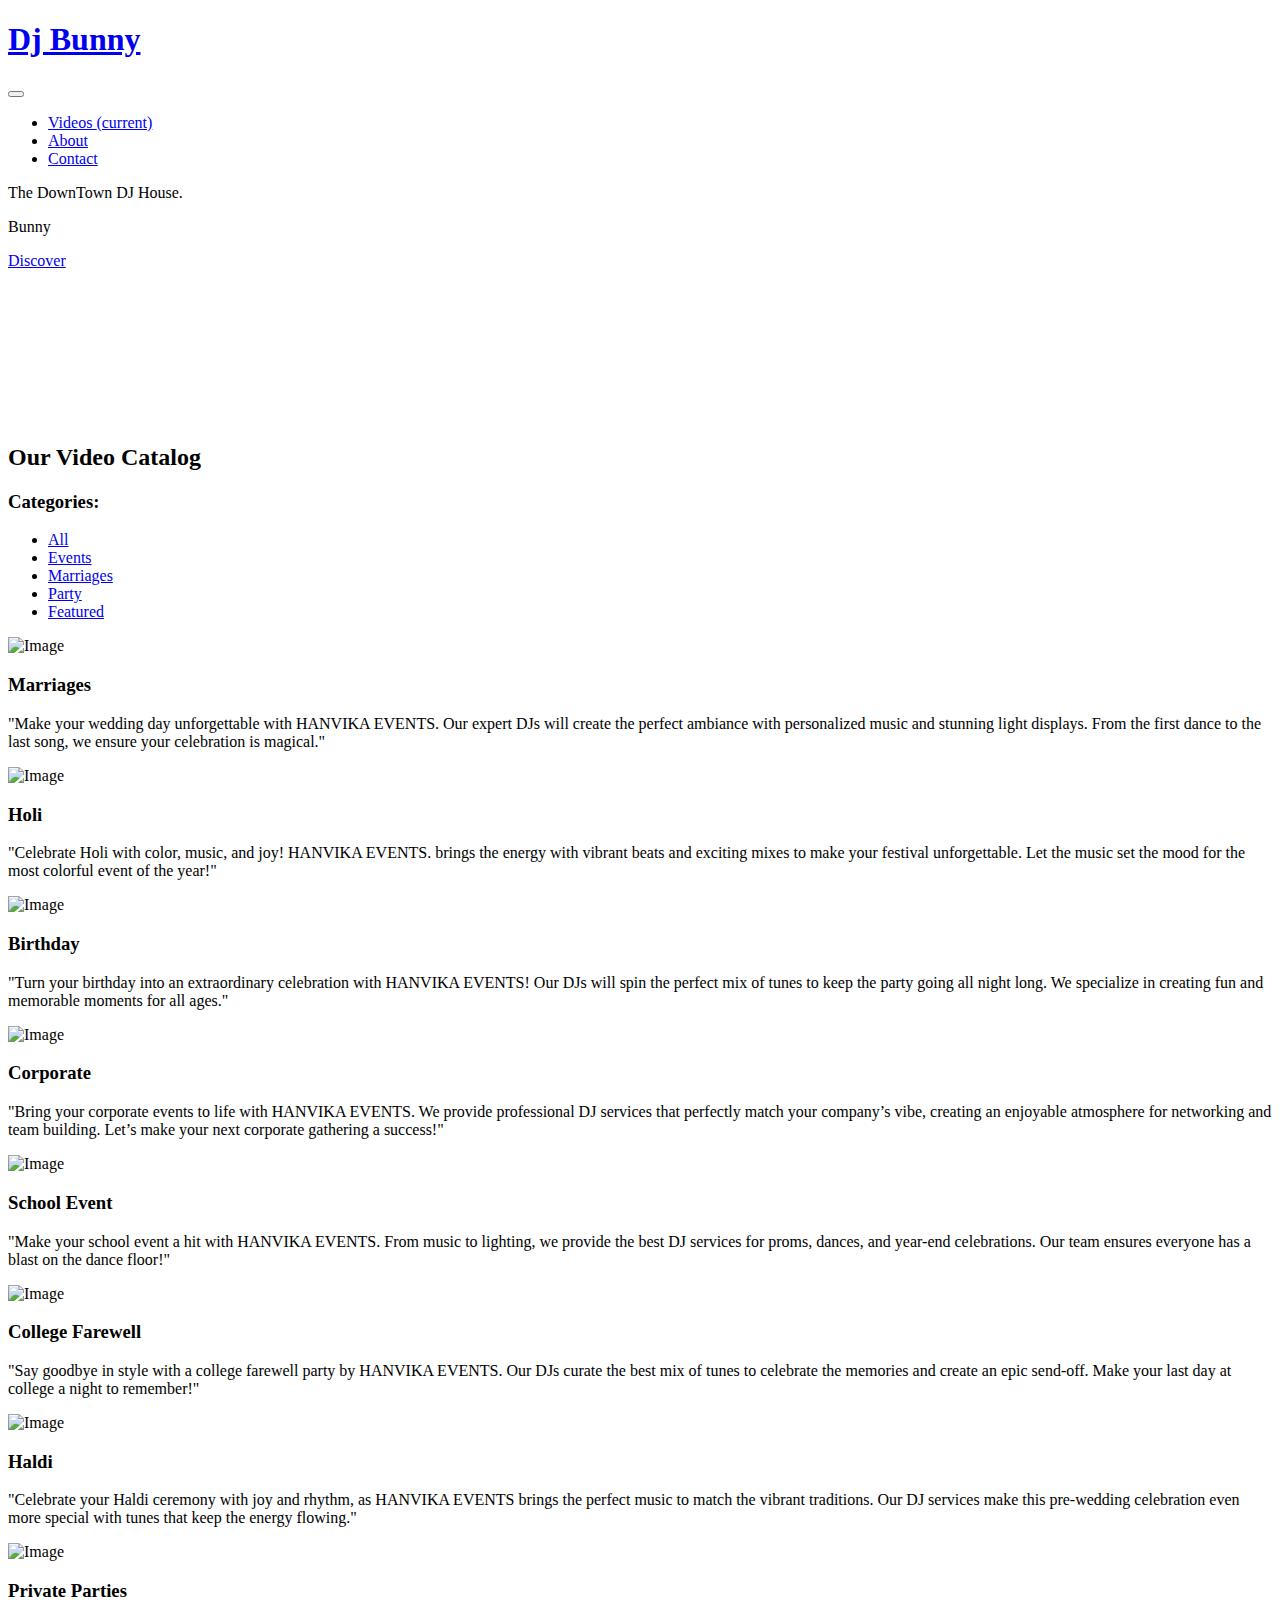
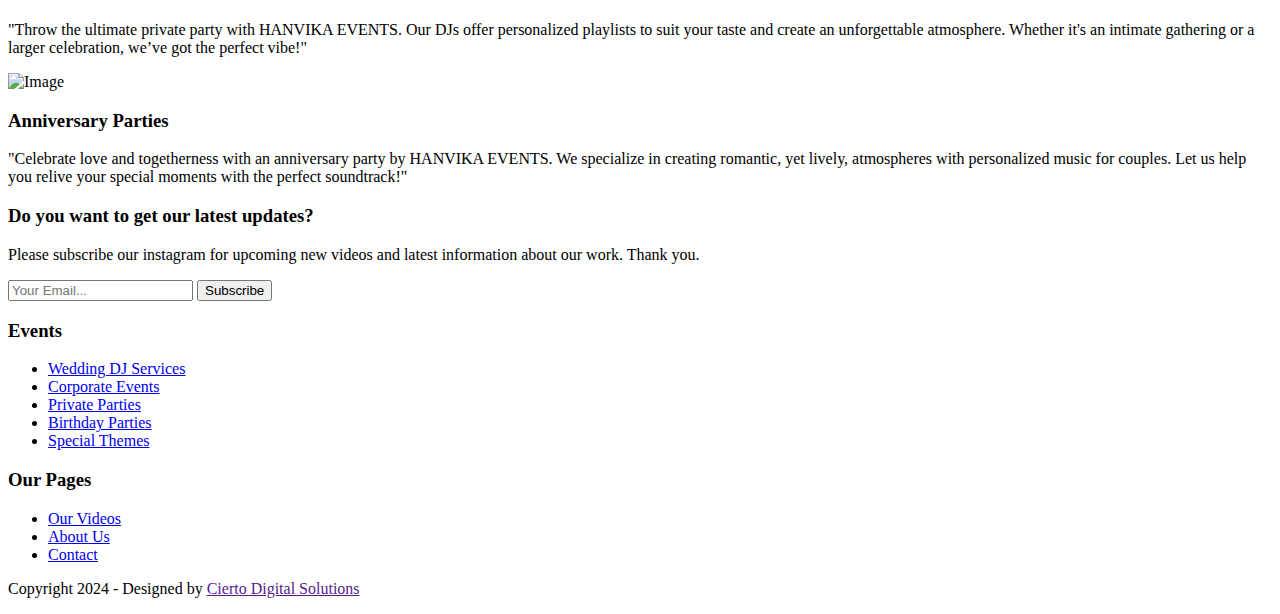
==== index.html @ ce21064f "Add files via upload" ====
<!DOCTYPE html>
<html lang="en">

<head>
    <meta charset="UTF-8">
    <meta name="viewport" content="width=device-width, initial-scale=1.0">
    <title>Video Catalog</title>
    <link rel="stylesheet" href="fontawesome/css/all.min.css"> <!-- https://fontawesome.com/ -->
    <link href="https://fonts.googleapis.com/css2?family=Source+Sans+Pro&display=swap" rel="stylesheet">
    <!-- https://fonts.google.com/ -->
    <link rel="stylesheet" href="css/bootstrap.min.css">
    <link rel="stylesheet" href="css/templatemo-video-catalog.css">

</head>

<body>
    <div class="tm-page-wrap mx-auto">
        <div class="position-relative">
            <div class="position-absolute tm-site-header">
                <div class="container-fluid position-relative">
                    <div class="row">
                        <div class="col-7 col-md-4">
                            <a href="index.html" class="tm-bg-black text-center tm-logo-container">
                                <!--<i class="fas fa-video tm-site-logo mb-3"></i>-->
                                <i class="fas fa-headphones tm-site-logo mb-3"></i>
                                <!--<i class="fas fa-headphones-alt tm-site-logo mb-3"></i>-->
                                <h1 class="tm-site-name">Dj Bunny</h1>
                            </a>
                        </div>
                        <!--<div class="col-7 col-md-4">-->
                            <!--<a href="index.html" class="tm-bg-black text-center tm-logo-container">-->
                                <!--<img src="path/to/your/logo.png" class="tm-site-logo mb-3" style="max-width: 100%; height: auto;">-->
                                <!--<h1 class="tm-site-name">Dj Bunny</h1>-->
                            <!--</a>-->
                        <!--</div>-->

                        <div class="col-5 col-md-8 ml-auto mr-0">
                            <div class="tm-site-nav">
                                <nav class="navbar navbar-expand-lg mr-0 ml-auto" id="tm-main-nav">
                                    <button class="navbar-toggler tm-bg-black py-2 px-3 mr-0 ml-auto collapsed" type="button"
                                            data-toggle="collapse" data-target="#navbar-nav" aria-controls="navbar-nav"
                                            aria-expanded="false" aria-label="Toggle navigation">
                                        <span>
                                            <i class="fas fa-bars tm-menu-closed-icon"></i>
                                            <i class="fas fa-times tm-menu-opened-icon"></i>
                                        </span>
                                    </button>
                                    <div class="collapse navbar-collapse tm-nav" id="navbar-nav">
                                        <ul class="navbar-nav text-uppercase">
                                            <li class="nav-item active">
                                                <a class="nav-link tm-nav-link" href="#">Videos <span class="sr-only">(current)</span></a>
                                            </li>
                                            <li class="nav-item">
                                                <a class="nav-link tm-nav-link" href="about.html">About</a>
                                            </li>
                                            <li class="nav-item">
                                                <a class="nav-link tm-nav-link" href="contact.html">Contact</a>
                                            </li>
                                        </ul>
                                    </div>
                                </nav>
                            </div>
                        </div>
                    </div>
                </div>
            </div>
            <div class="tm-welcome-container text-center text-white">
                <div class="tm-welcome-container-inner">
                    <p class="tm-welcome-text mb-1 text-white">The DownTown DJ House.</p>
                    <p class="tm-welcome-text mb-5 text-white">Bunny</p>
                    <a href="#content" class="btn tm-btn-animate tm-btn-cta tm-icon-down">
                        <span>Discover</span>
                    </a>
                </div>
            </div>

            <div id="tm-video-container">
                <video autoplay muted loop id="tm-video">
                    <!-- <source src="video/sunset-timelapse-video.mp4" type="video/mp4"> -->
                        <source src="video/Control.mp4" type="video/mp4">
                </video>    
            </div>
            
            <i id="tm-video-control-button" class="fas fa-pause"></i>
        </div>

        <div class="container-fluid">
            <div id="content" class="mx-auto tm-content-container">
                <main>
                    <div class="row">
                        <div class="col-12">
                            <h2 class="tm-page-title mb-4">Our Video Catalog</h2>
                            <div class="tm-categories-container mb-5">
                                <h3 class="tm-text-primary tm-categories-text">Categories:</h3>
                                <ul class="nav tm-category-list">
                                    <li class="nav-item tm-category-item"><a href="#" class="nav-link tm-category-link active">All</a></li>
                                    <li class="nav-item tm-category-item"><a href="#" class="nav-link tm-category-link">Events</a></li>
                                    <li class="nav-item tm-category-item"><a href="#" class="nav-link tm-category-link">Marriages</a></li>
                                    <li class="nav-item tm-category-item"><a href="#" class="nav-link tm-category-link">Party</a></li>
                                    <li class="nav-item tm-category-item"><a href="#" class="nav-link tm-category-link">Featured</a></li>
                                </ul>
                            </div>        
                        </div>
                    </div>
                    
                    <div class="row tm-catalog-item-list">
                        <div class="col-lg-4 col-md-6 col-sm-12 tm-catalog-item">
                            <div class="position-relative tm-thumbnail-container">
                                <img src="img/IMG_1.JPG" alt="Image" class="img-fluid tm-catalog-item-img">    
                                <a href="video-page.html" class="position-absolute tm-img-overlay">
                                    <i class="fas fa-play tm-overlay-icon"></i>
                                </a>
                            </div>    
                            <div class="p-4 tm-bg-gray tm-catalog-item-description">
                                <h3 class="tm-text-primary mb-3 tm-catalog-item-title">Marriages</h3>
                                <p class="tm-catalog-item-text">
                                    "Make your wedding day unforgettable with <span class="tm-text-secondary"> HANVIKA EVENTS.</span> Our expert DJs will create the perfect ambiance with personalized music and stunning light displays. From the first dance to the last song, we ensure your celebration is magical."
   
                                </p>
                            </div>
                        </div>
                        <div class="col-lg-4 col-md-6 col-sm-12 tm-catalog-item">
                            <div class="position-relative tm-thumbnail-container">
                                <img src="img/about2.png" alt="Image" class="img-fluid tm-catalog-item-img">    
                                <a href="video-page2.html" class="position-absolute tm-img-overlay">
                                    <i class="fas fa-play tm-overlay-icon"></i>
                                </a>
                            </div>
                            <div class="p-4 tm-bg-gray tm-catalog-item-description">
                                <h3 class="tm-text-primary mb-3 tm-catalog-item-title"> Holi</h3>
                                <p class="tm-catalog-item-text">
                                    "Celebrate Holi with color, music, and joy! <span class="tm-text-secondary"> HANVIKA EVENTS.</span> brings the energy with vibrant beats and exciting mixes to make your festival unforgettable. Let the music set the mood for the most colorful event of the year!"
                            </div>
                        </div>
                        <div class="col-lg-4 col-md-6 col-sm-12 tm-catalog-item">
                            <div class="position-relative tm-thumbnail-container">
                                <img src="img/IMG_1.JPG" alt="Image" class="img-fluid tm-catalog-item-img">    
                                <a href="video-page3.html" class="position-absolute tm-img-overlay">
                                    <i class="fas fa-play tm-overlay-icon"></i>
                                </a>
                            </div>                            
                            <div class="p-4 tm-bg-gray tm-catalog-item-description">
                                <h3 class="tm-text-primary mb-3 tm-catalog-item-title">Birthday</h3>
                                <p class="tm-catalog-item-text">"Turn your birthday into an extraordinary celebration with  <span class="tm-text-secondary"> HANVIKA EVENTS!</span>  Our DJs will spin the perfect mix of tunes to keep the party going all night long. We specialize in creating fun and memorable moments for all ages."</p>
                            </div>
                        </div>
                        <div class="col-lg-4 col-md-6 col-sm-12 tm-catalog-item">
                            <div class="position-relative tm-thumbnail-container">
                                <img src="img/IMG_1.JPG" alt="Image" class="img-fluid tm-catalog-item-img">    
                                <a href="video-page.html" class="position-absolute tm-img-overlay">
                                    <i class="fas fa-play tm-overlay-icon"></i>
                                </a>
                            </div>    
                            <div class="p-4 tm-bg-gray tm-catalog-item-description">
                                <h3 class="tm-text-primary mb-3 tm-catalog-item-title">Corporate</h3>
                                <p class="tm-catalog-item-text">"Bring your corporate events to life with <span class="tm-text-secondary"> HANVIKA EVENTS.</span> We provide professional DJ services that perfectly match your company’s vibe, creating an enjoyable atmosphere for networking and team building. Let’s make your next corporate gathering a success!"</p>
                            </div>
                        </div>
                        <div class="col-lg-4 col-md-6 col-sm-12 tm-catalog-item">
                            <div class="position-relative tm-thumbnail-container">
                                <img src="img/about2.png" alt="Image" class="img-fluid tm-catalog-item-img">    
                                <a href="video-page.html" class="position-absolute tm-img-overlay">
                                    <i class="fas fa-play tm-overlay-icon"></i>
                                </a>
                            </div>
                            <div class="p-4 tm-bg-gray tm-catalog-item-description">
                                <h3 class="tm-text-primary mb-3 tm-catalog-item-title">School Event</h3>
                                <p class="tm-catalog-item-text">"Make your school event a hit with <span class="tm-text-secondary"> HANVIKA EVENTS.</span> From music to lighting, we provide the best DJ services for proms, dances, and year-end celebrations. Our team ensures everyone has a blast on the dance floor!"</p>
                            </div>
                        </div>
                        <div class="col-lg-4 col-md-6 col-sm-12 tm-catalog-item">
                            <div class="position-relative tm-thumbnail-container">
                                <img src="img/IMG_1.JPG" alt="Image" class="img-fluid tm-catalog-item-img">    
                                <a href="video-page.html" class="position-absolute tm-img-overlay">
                                    <i class="fas fa-play tm-overlay-icon"></i>
                                </a>
                            </div>                            
                            <div class="p-4 tm-bg-gray tm-catalog-item-description">
                                <h3 class="tm-text-primary mb-3 tm-catalog-item-title">College Farewell</h3>
                                <p class="tm-catalog-item-text">"Say goodbye in style with a college farewell party by <span class="tm-text-secondary"> HANVIKA EVENTS.</span> Our DJs curate the best mix of tunes to celebrate the memories and create an epic send-off. Make your last day at college a night to remember!"</p>
                            </div>
                        </div>
                        <div class="col-lg-4 col-md-6 col-sm-12 tm-catalog-item">
                            <div class="position-relative tm-thumbnail-container">
                                <img src="img/IMG_1.JPG" alt="Image" class="img-fluid tm-catalog-item-img">    
                                <a href="video-page.html" class="position-absolute tm-img-overlay">
                                    <i class="fas fa-play tm-overlay-icon"></i>
                                </a>
                            </div>    
                            <div class="p-4 tm-bg-gray tm-catalog-item-description">
                                <h3 class="tm-text-primary mb-3 tm-catalog-item-title">Haldi</h3>
                                <p class="tm-catalog-item-text">"Celebrate your Haldi ceremony with joy and rhythm, as <span class="tm-text-secondary"> HANVIKA EVENTS</span> brings the perfect music to match the vibrant traditions. Our DJ services make this pre-wedding celebration even more special with tunes that keep the energy flowing."</p>
                            </div>
                        </div>
                        <div class="col-lg-4 col-md-6 col-sm-12 tm-catalog-item">
                            <div class="position-relative tm-thumbnail-container">
                                <img src="img/about2.png" alt="Image" class="img-fluid tm-catalog-item-img">    
                                <a href="video-page.html" class="position-absolute tm-img-overlay">
                                    <i class="fas fa-play tm-overlay-icon"></i>
                                </a>
                            </div>
                            <div class="p-4 tm-bg-gray tm-catalog-item-description">
                                <h3 class="tm-text-primary mb-3 tm-catalog-item-title">Private Parties</h3>
                                <p class="tm-catalog-item-text">"Throw the ultimate private party with <span class="tm-text-secondary"> HANVIKA EVENTS.</span> Our DJs offer personalized playlists to suit your taste and create an unforgettable atmosphere. Whether it's an intimate gathering or a larger celebration, we’ve got the perfect vibe!"</p>
                            </div>
                        </div>
                        <div class="col-lg-4 col-md-6 col-sm-12 tm-catalog-item">
                            <div class="position-relative tm-thumbnail-container">
                                <img src="img/IMG_1.JPG" alt="Image" class="img-fluid tm-catalog-item-img">    
                                <a href="video-page.html" class="position-absolute tm-img-overlay">
                                    <i class="fas fa-play tm-overlay-icon"></i>
                                </a>
                            </div>                            
                            <div class="p-4 tm-bg-gray tm-catalog-item-description">
                                <h3 class="tm-text-primary mb-3 tm-catalog-item-title"> Anniversary Parties</h3>
                                <p class="tm-catalog-item-text">"Celebrate love and togetherness with an anniversary party by <span class="tm-text-secondary"> HANVIKA EVENTS.</span> We specialize in creating romantic, yet lively, atmospheres with personalized music for couples. Let us help you relive your special moments with the perfect soundtrack!"</p>
                            </div>
                        </div>
                    </div>

                    <!-- Catalog Paging Buttons -->
                    <!--<div>
                        <ul class="nav tm-paging-links">
                            <li class="nav-item active"><a href="#" class="nav-link tm-paging-link">1</a></li>
                            <li class="nav-item"><a href="#" class="nav-link tm-paging-link">2</a></li>
                            <li class="nav-item"><a href="#" class="nav-link tm-paging-link">3</a></li>
                            <li class="nav-item"><a href="#" class="nav-link tm-paging-link">4</a></li>
                            <li class="nav-item"><a href="#" class="nav-link tm-paging-link">></a></li>
                        </ul>
                    </div>-->
                </main>

                <!-- Subscribe form and footer links -->
                <div class="row mt-5 pt-3">
                    <div class="col-xl-6 col-lg-12 mb-4">
                        <div class="tm-bg-gray p-5 h-100">
                            <h3 class="tm-text-primary mb-3">Do you want to get our latest updates?</h3>
                            <p class="mb-5">Please subscribe our instagram for upcoming new videos and latest information about our
                                work. Thank you.</p>
                            <form action="" method="GET" class="tm-subscribe-form">
                                <input type="text" name="email" placeholder="Your Email..." required>
                                <button type="submit" class="btn rounded-0 btn-primary tm-btn-small">Subscribe</button>
                            </form>
                        </div>
                    </div>
                    <div class="col-xl-3 col-lg-6 col-md-6 col-sm-6 col-12 mb-4">
                        <div class="p-5 tm-bg-gray">
                            <h3 class="tm-text-primary mb-4">Events</h3>
                            <ul class="list-unstyled tm-footer-links">
                                <li><a href="#">Wedding DJ Services</a></li>
                                <li><a href="#">Corporate Events</a></li>
                                <li><a href="#">Private Parties</a></li>
                                <li><a href="#">Birthday Parties</a></li>
                                <li><a href="#">Special Themes</a></li>
                            </ul>    
                        </div>                        
                    </div>
                    <div class="col-xl-3 col-lg-6 col-md-6 col-sm-6 col-12 mb-4">
                        <div class="p-5 tm-bg-gray h-100">
                            <h3 class="tm-text-primary mb-4">Our Pages</h3>
                            <ul class="list-unstyled tm-footer-links">
                                <li><a href="video-page.html">Our Videos</a></li>
                                <li><a href="about.html">About Us</a></li>
                                <li><a href="contact.html">Contact</a></li>
                            </ul>
                        </div>                        
                    </div>
                </div> <!-- row -->

                <footer class="row pt-5">
                    <div class="col-12">
                        <p class="text-right">Copyright 2024 
                        
                        - Designed by <a href="" rel="nofollow" target="_parent">Cierto Digital Solutions</a></p>
                    </div>
                </footer>
            </div> <!-- tm-content-container -->
        </div>

    </div> <!-- .tm-page-wrap -->

    <script src="js/jquery-3.4.1.min.js"></script>
    <script src="js/bootstrap.min.js"></script>
    <script>
        function setVideoSize() {
            const vidWidth = 1920;
            const vidHeight = 1080;
            let windowWidth = window.innerWidth;
            let newVidWidth = windowWidth;
            let newVidHeight = windowWidth * vidHeight / vidWidth;
            let marginLeft = 0;
            let marginTop = 0;

            if (newVidHeight < 500) {
                newVidHeight = 500;
                newVidWidth = newVidHeight * vidWidth / vidHeight;
            }

            if(newVidWidth > windowWidth) {
                marginLeft = -((newVidWidth - windowWidth) / 2);
            }

            if(newVidHeight > 720) {
                marginTop = -((newVidHeight - $('#tm-video-container').height()) / 2);
            }

            const tmVideo = $('#tm-video');

            tmVideo.css('width', newVidWidth);
            tmVideo.css('height', newVidHeight);
            tmVideo.css('margin-left', marginLeft);
            tmVideo.css('margin-top', marginTop);
        }

        $(document).ready(function () {
            /************** Video background *********/

            setVideoSize();

            // Set video background size based on window size
            let timeout;
            window.onresize = function () {
                clearTimeout(timeout);
                timeout = setTimeout(setVideoSize, 100);
            };

            // Play/Pause button for video background      
            const btn = $("#tm-video-control-button");

            btn.on("click", function (e) {
                const video = document.getElementById("tm-video");
                $(this).removeClass();

                if (video.paused) {
                    video.play();
                    $(this).addClass("fas fa-pause");
                } else {
                    video.pause();
                    $(this).addClass("fas fa-play");
                }
            });
        })
    </script>
</body>

</html>
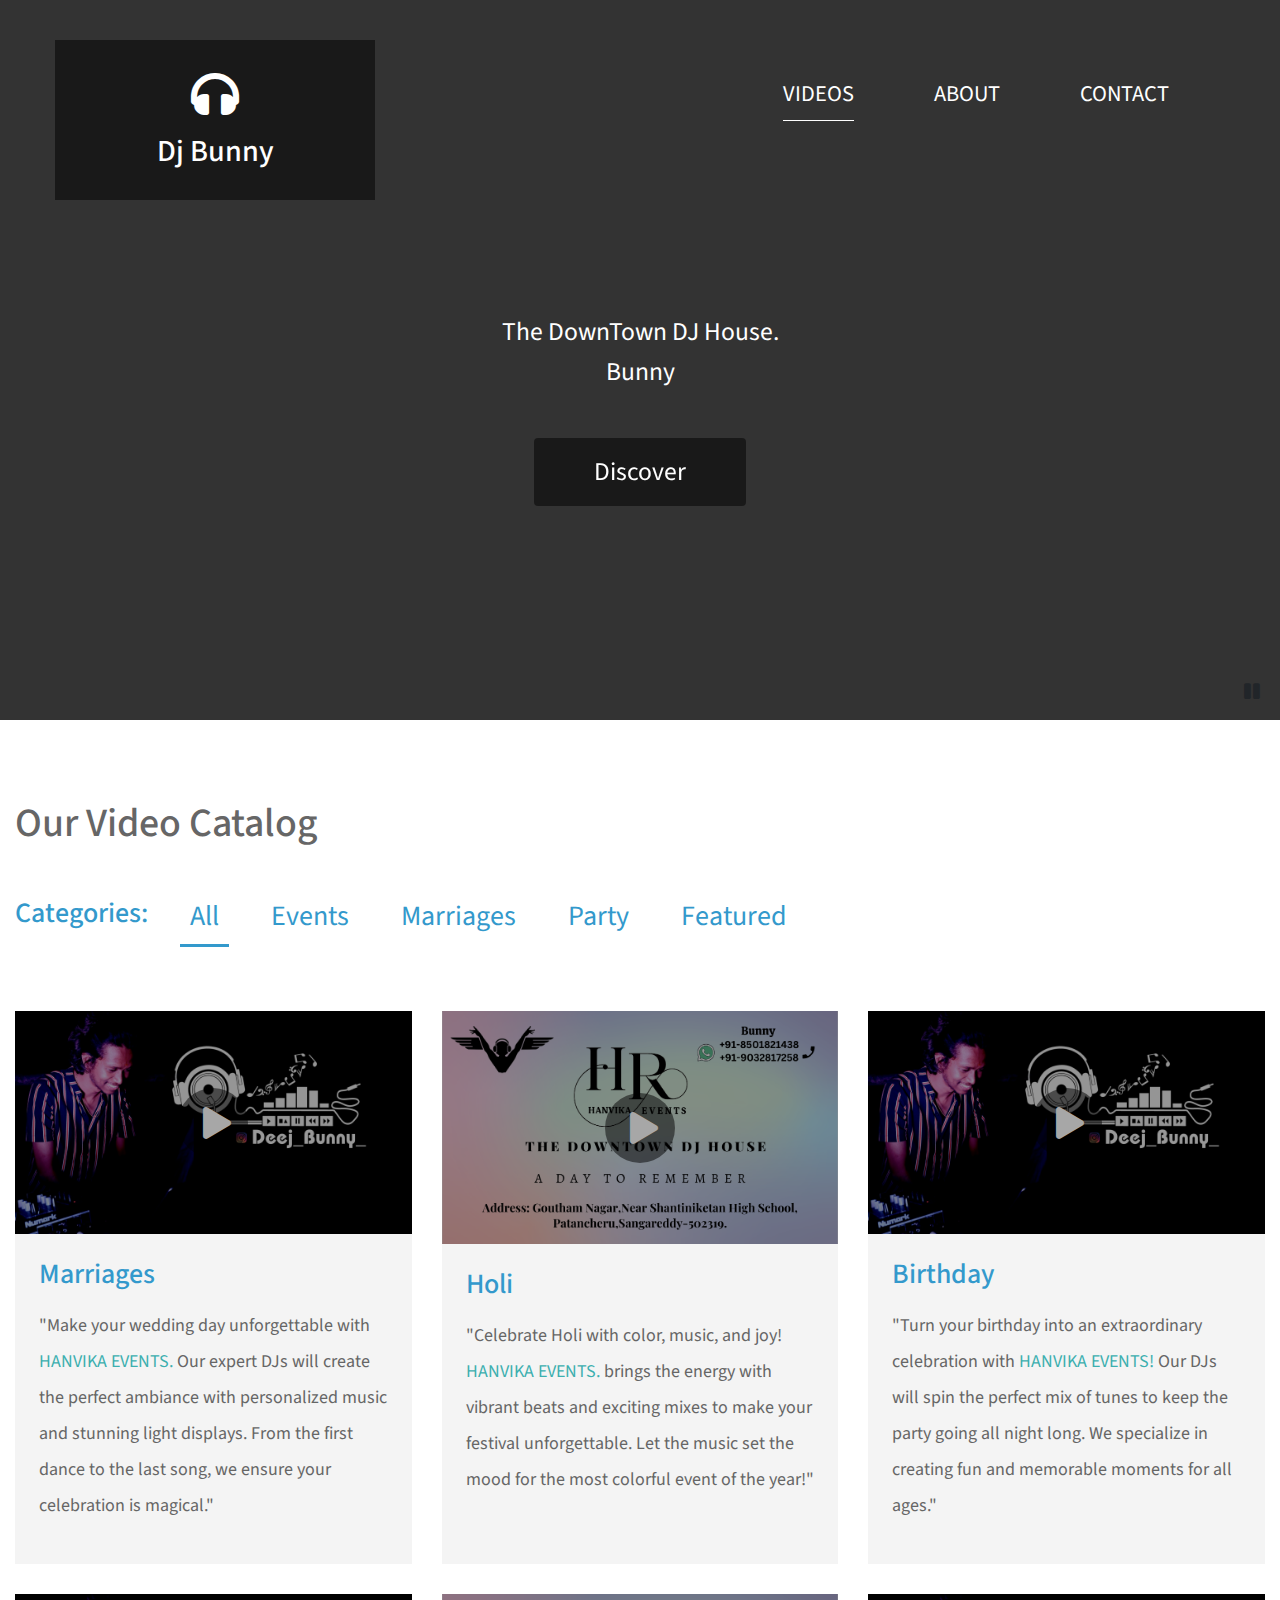
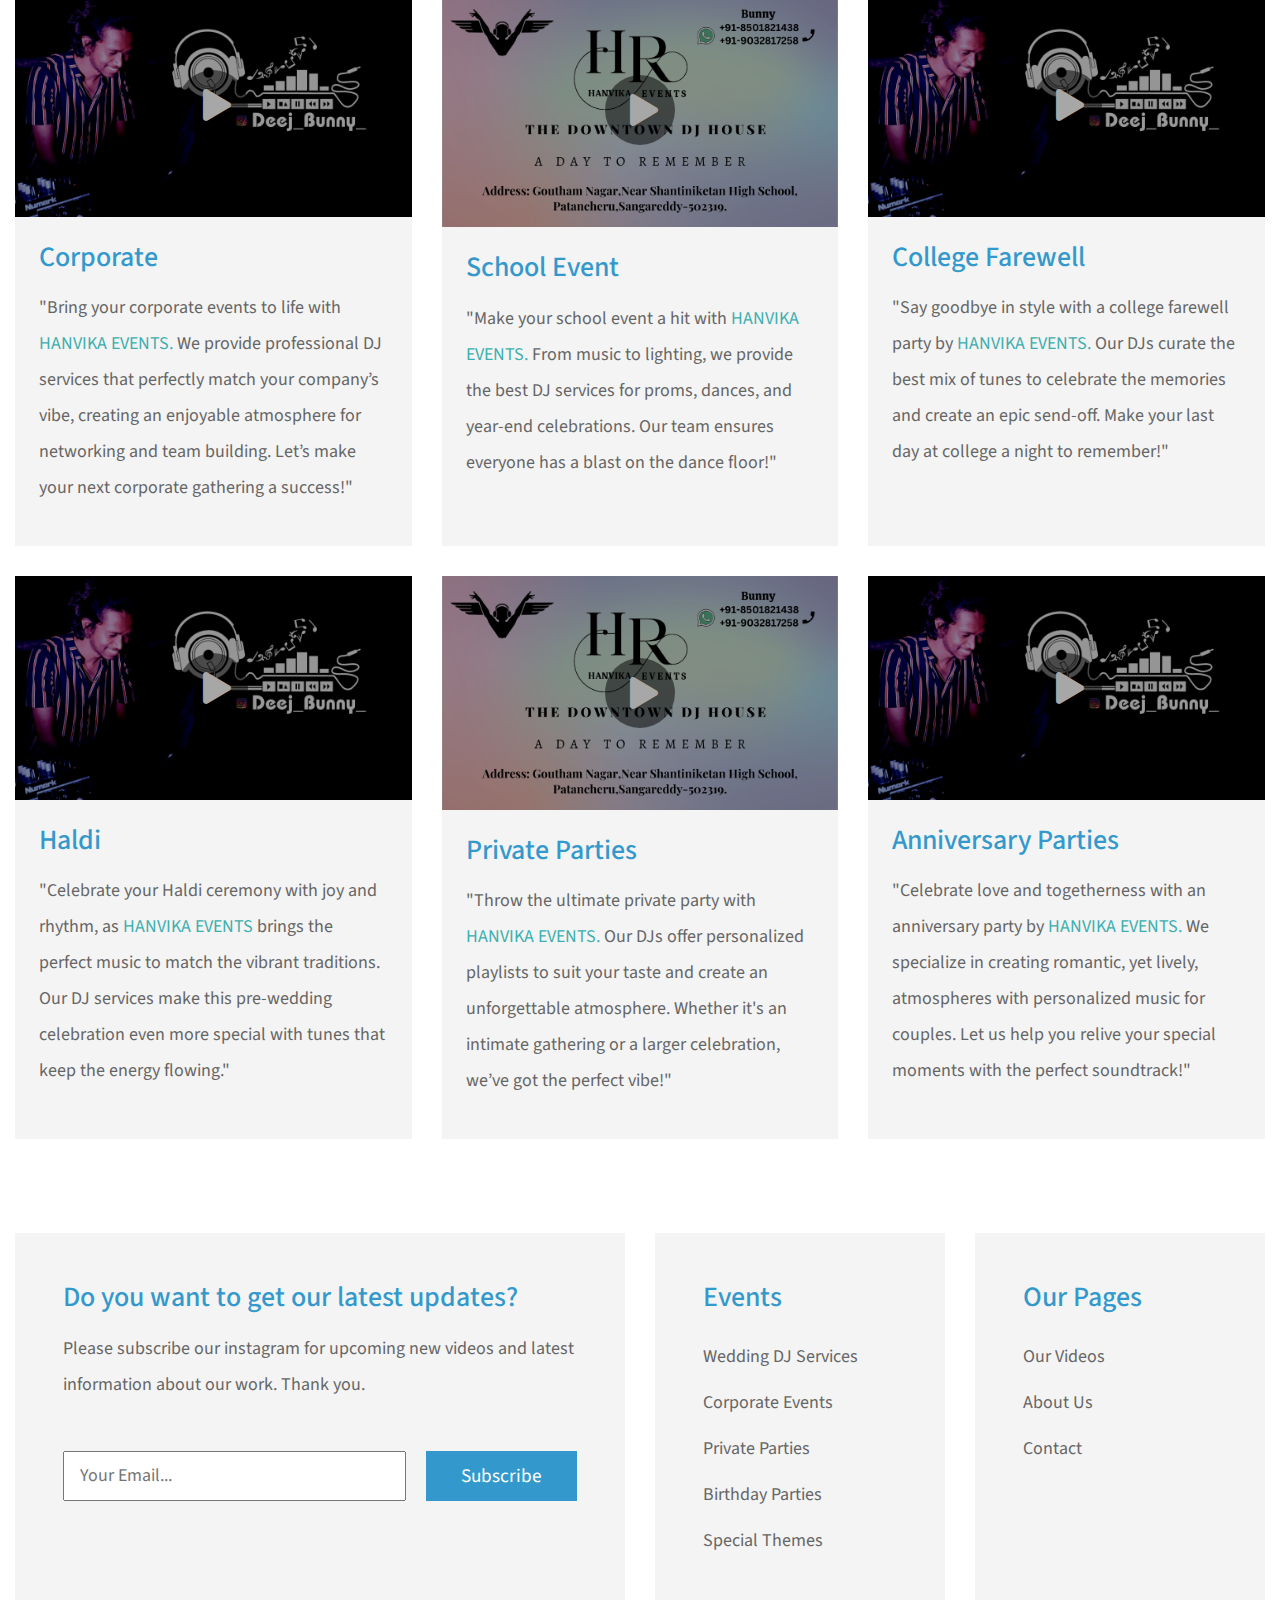
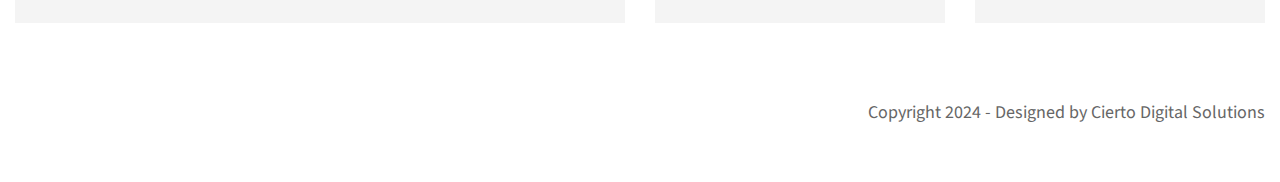
==== commit 44e2ce63: "Update index.html" ====
--- a/index.html
+++ b/index.html
@@ -4,7 +4,7 @@
 <head>
     <meta charset="UTF-8">
     <meta name="viewport" content="width=device-width, initial-scale=1.0">
-    <title>Video Catalog</title>
+    <title>HR Events</title>
     <link rel="stylesheet" href="fontawesome/css/all.min.css"> <!-- https://fontawesome.com/ -->
     <link href="https://fonts.googleapis.com/css2?family=Source+Sans+Pro&display=swap" rel="stylesheet">
     <!-- https://fonts.google.com/ -->
@@ -343,4 +343,4 @@
     </script>
 </body>
 
-</html>+</html>
--- a/fontawesome/css/all.min.css
+++ b/fontawesome/css/all.min.css
@@ -0,0 +1,5 @@
+/*!
+ * Font Awesome Free 5.13.0 by @fontawesome - https://fontawesome.com
+ * License - https://fontawesome.com/license/free (Icons: CC BY 4.0, Fonts: SIL OFL 1.1, Code: MIT License)
+ */
+.fa,.fab,.fad,.fal,.far,.fas{-moz-osx-font-smoothing:grayscale;-webkit-font-smoothing:antialiased;display:inline-block;font-style:normal;font-variant:normal;text-rendering:auto;line-height:1}.fa-lg{font-size:1.33333em;line-height:.75em;vertical-align:-.0667em}.fa-xs{font-size:.75em}.fa-sm{font-size:.875em}.fa-1x{font-size:1em}.fa-2x{font-size:2em}.fa-3x{font-size:3em}.fa-4x{font-size:4em}.fa-5x{font-size:5em}.fa-6x{font-size:6em}.fa-7x{font-size:7em}.fa-8x{font-size:8em}.fa-9x{font-size:9em}.fa-10x{font-size:10em}.fa-fw{text-align:center;width:1.25em}.fa-ul{list-style-type:none;margin-left:2.5em;padding-left:0}.fa-ul>li{position:relative}.fa-li{left:-2em;position:absolute;text-align:center;width:2em;line-height:inherit}.fa-border{border:.08em solid #eee;border-radius:.1em;padding:.2em .25em .15em}.fa-pull-left{float:left}.fa-pull-right{float:right}.fa.fa-pull-left,.fab.fa-pull-left,.fal.fa-pull-left,.far.fa-pull-left,.fas.fa-pull-left{margin-right:.3em}.fa.fa-pull-right,.fab.fa-pull-right,.fal.fa-pull-right,.far.fa-pull-right,.fas.fa-pull-right{margin-left:.3em}.fa-spin{-webkit-animation:fa-spin 2s linear infinite;animation:fa-spin 2s linear infinite}.fa-pulse{-webkit-animation:fa-spin 1s steps(8) infinite;animation:fa-spin 1s steps(8) infinite}@-webkit-keyframes fa-spin{0%{-webkit-transform:rotate(0deg);transform:rotate(0deg)}to{-webkit-transform:rotate(1turn);transform:rotate(1turn)}}@keyframes fa-spin{0%{-webkit-transform:rotate(0deg);transform:rotate(0deg)}to{-webkit-transform:rotate(1turn);transform:rotate(1turn)}}.fa-rotate-90{-ms-filter:"progid:DXImageTransform.Microsoft.BasicImage(rotation=1)";-webkit-transform:rotate(90deg);transform:rotate(90deg)}.fa-rotate-180{-ms-filter:"progid:DXImageTransform.Microsoft.BasicImage(rotation=2)";-webkit-transform:rotate(180deg);transform:rotate(180deg)}.fa-rotate-270{-ms-filter:"progid:DXImageTransform.Microsoft.BasicImage(rotation=3)";-webkit-transform:rotate(270deg);transform:rotate(270deg)}.fa-flip-horizontal{-ms-filter:"progid:DXImageTransform.Microsoft.BasicImage(rotation=0, mirror=1)";-webkit-transform:scaleX(-1);transform:scaleX(-1)}.fa-flip-vertical{-webkit-transform:scaleY(-1);transform:scaleY(-1)}.fa-flip-both,.fa-flip-horizontal.fa-flip-vertical,.fa-flip-vertical{-ms-filter:"progid:DXImageTransform.Microsoft.BasicImage(rotation=2, mirror=1)"}.fa-flip-both,.fa-flip-horizontal.fa-flip-vertical{-webkit-transform:scale(-1);transform:scale(-1)}:root .fa-flip-both,:root .fa-flip-horizontal,:root .fa-flip-vertical,:root .fa-rotate-90,:root .fa-rotate-180,:root .fa-rotate-270{-webkit-filter:none;filter:none}.fa-stack{display:inline-block;height:2em;line-height:2em;position:relative;vertical-align:middle;width:2.5em}.fa-stack-1x,.fa-stack-2x{left:0;position:absolute;text-align:center;width:100%}.fa-stack-1x{line-height:inherit}.fa-stack-2x{font-size:2em}.fa-inverse{color:#fff}.fa-500px:before{content:"\f26e"}.fa-accessible-icon:before{content:"\f368"}.fa-accusoft:before{content:"\f369"}.fa-acquisitions-incorporated:before{content:"\f6af"}.fa-ad:before{content:"\f641"}.fa-address-book:before{content:"\f2b9"}.fa-address-card:before{content:"\f2bb"}.fa-adjust:before{content:"\f042"}.fa-adn:before{content:"\f170"}.fa-adobe:before{content:"\f778"}.fa-adversal:before{content:"\f36a"}.fa-affiliatetheme:before{content:"\f36b"}.fa-air-freshener:before{content:"\f5d0"}.fa-airbnb:before{content:"\f834"}.fa-algolia:before{content:"\f36c"}.fa-align-center:before{content:"\f037"}.fa-align-justify:before{content:"\f039"}.fa-align-left:before{content:"\f036"}.fa-align-right:before{content:"\f038"}.fa-alipay:before{content:"\f642"}.fa-allergies:before{content:"\f461"}.fa-amazon:before{content:"\f270"}.fa-amazon-pay:before{content:"\f42c"}.fa-ambulance:before{content:"\f0f9"}.fa-american-sign-language-interpreting:before{content:"\f2a3"}.fa-amilia:before{content:"\f36d"}.fa-anchor:before{content:"\f13d"}.fa-android:before{content:"\f17b"}.fa-angellist:before{content:"\f209"}.fa-angle-double-down:before{content:"\f103"}.fa-angle-double-left:before{content:"\f100"}.fa-angle-double-right:before{content:"\f101"}.fa-angle-double-up:before{content:"\f102"}.fa-angle-down:before{content:"\f107"}.fa-angle-left:before{content:"\f104"}.fa-angle-right:before{content:"\f105"}.fa-angle-up:before{content:"\f106"}.fa-angry:before{content:"\f556"}.fa-angrycreative:before{content:"\f36e"}.fa-angular:before{content:"\f420"}.fa-ankh:before{content:"\f644"}.fa-app-store:before{content:"\f36f"}.fa-app-store-ios:before{content:"\f370"}.fa-apper:before{content:"\f371"}.fa-apple:before{content:"\f179"}.fa-apple-alt:before{content:"\f5d1"}.fa-apple-pay:before{content:"\f415"}.fa-archive:before{content:"\f187"}.fa-archway:before{content:"\f557"}.fa-arrow-alt-circle-down:before{content:"\f358"}.fa-arrow-alt-circle-left:before{content:"\f359"}.fa-arrow-alt-circle-right:before{content:"\f35a"}.fa-arrow-alt-circle-up:before{content:"\f35b"}.fa-arrow-circle-down:before{content:"\f0ab"}.fa-arrow-circle-left:before{content:"\f0a8"}.fa-arrow-circle-right:before{content:"\f0a9"}.fa-arrow-circle-up:before{content:"\f0aa"}.fa-arrow-down:before{content:"\f063"}.fa-arrow-left:before{content:"\f060"}.fa-arrow-right:before{content:"\f061"}.fa-arrow-up:before{content:"\f062"}.fa-arrows-alt:before{content:"\f0b2"}.fa-arrows-alt-h:before{content:"\f337"}.fa-arrows-alt-v:before{content:"\f338"}.fa-artstation:before{content:"\f77a"}.fa-assistive-listening-systems:before{content:"\f2a2"}.fa-asterisk:before{content:"\f069"}.fa-asymmetrik:before{content:"\f372"}.fa-at:before{content:"\f1fa"}.fa-atlas:before{content:"\f558"}.fa-atlassian:before{content:"\f77b"}.fa-atom:before{content:"\f5d2"}.fa-audible:before{content:"\f373"}.fa-audio-description:before{content:"\f29e"}.fa-autoprefixer:before{content:"\f41c"}.fa-avianex:before{content:"\f374"}.fa-aviato:before{content:"\f421"}.fa-award:before{content:"\f559"}.fa-aws:before{content:"\f375"}.fa-baby:before{content:"\f77c"}.fa-baby-carriage:before{content:"\f77d"}.fa-backspace:before{content:"\f55a"}.fa-backward:before{content:"\f04a"}.fa-bacon:before{content:"\f7e5"}.fa-bahai:before{content:"\f666"}.fa-balance-scale:before{content:"\f24e"}.fa-balance-scale-left:before{content:"\f515"}.fa-balance-scale-right:before{content:"\f516"}.fa-ban:before{content:"\f05e"}.fa-band-aid:before{content:"\f462"}.fa-bandcamp:before{content:"\f2d5"}.fa-barcode:before{content:"\f02a"}.fa-bars:before{content:"\f0c9"}.fa-baseball-ball:before{content:"\f433"}.fa-basketball-ball:before{content:"\f434"}.fa-bath:before{content:"\f2cd"}.fa-battery-empty:before{content:"\f244"}.fa-battery-full:before{content:"\f240"}.fa-battery-half:before{content:"\f242"}.fa-battery-quarter:before{content:"\f243"}.fa-battery-three-quarters:before{content:"\f241"}.fa-battle-net:before{content:"\f835"}.fa-bed:before{content:"\f236"}.fa-beer:before{content:"\f0fc"}.fa-behance:before{content:"\f1b4"}.fa-behance-square:before{content:"\f1b5"}.fa-bell:before{content:"\f0f3"}.fa-bell-slash:before{content:"\f1f6"}.fa-bezier-curve:before{content:"\f55b"}.fa-bible:before{content:"\f647"}.fa-bicycle:before{content:"\f206"}.fa-biking:before{content:"\f84a"}.fa-bimobject:before{content:"\f378"}.fa-binoculars:before{content:"\f1e5"}.fa-biohazard:before{content:"\f780"}.fa-birthday-cake:before{content:"\f1fd"}.fa-bitbucket:before{content:"\f171"}.fa-bitcoin:before{content:"\f379"}.fa-bity:before{content:"\f37a"}.fa-black-tie:before{content:"\f27e"}.fa-blackberry:before{content:"\f37b"}.fa-blender:before{content:"\f517"}.fa-blender-phone:before{content:"\f6b6"}.fa-blind:before{content:"\f29d"}.fa-blog:before{content:"\f781"}.fa-blogger:before{content:"\f37c"}.fa-blogger-b:before{content:"\f37d"}.fa-bluetooth:before{content:"\f293"}.fa-bluetooth-b:before{content:"\f294"}.fa-bold:before{content:"\f032"}.fa-bolt:before{content:"\f0e7"}.fa-bomb:before{content:"\f1e2"}.fa-bone:before{content:"\f5d7"}.fa-bong:before{content:"\f55c"}.fa-book:before{content:"\f02d"}.fa-book-dead:before{content:"\f6b7"}.fa-book-medical:before{content:"\f7e6"}.fa-book-open:before{content:"\f518"}.fa-book-reader:before{content:"\f5da"}.fa-bookmark:before{content:"\f02e"}.fa-bootstrap:before{content:"\f836"}.fa-border-all:before{content:"\f84c"}.fa-border-none:before{content:"\f850"}.fa-border-style:before{content:"\f853"}.fa-bowling-ball:before{content:"\f436"}.fa-box:before{content:"\f466"}.fa-box-open:before{content:"\f49e"}.fa-box-tissue:before{content:"\f95b"}.fa-boxes:before{content:"\f468"}.fa-braille:before{content:"\f2a1"}.fa-brain:before{content:"\f5dc"}.fa-bread-slice:before{content:"\f7ec"}.fa-briefcase:before{content:"\f0b1"}.fa-briefcase-medical:before{content:"\f469"}.fa-broadcast-tower:before{content:"\f519"}.fa-broom:before{content:"\f51a"}.fa-brush:before{content:"\f55d"}.fa-btc:before{content:"\f15a"}.fa-buffer:before{content:"\f837"}.fa-bug:before{content:"\f188"}.fa-building:before{content:"\f1ad"}.fa-bullhorn:before{content:"\f0a1"}.fa-bullseye:before{content:"\f140"}.fa-burn:before{content:"\f46a"}.fa-buromobelexperte:before{content:"\f37f"}.fa-bus:before{content:"\f207"}.fa-bus-alt:before{content:"\f55e"}.fa-business-time:before{content:"\f64a"}.fa-buy-n-large:before{content:"\f8a6"}.fa-buysellads:before{content:"\f20d"}.fa-calculator:before{content:"\f1ec"}.fa-calendar:before{content:"\f133"}.fa-calendar-alt:before{content:"\f073"}.fa-calendar-check:before{content:"\f274"}.fa-calendar-day:before{content:"\f783"}.fa-calendar-minus:before{content:"\f272"}.fa-calendar-plus:before{content:"\f271"}.fa-calendar-times:before{content:"\f273"}.fa-calendar-week:before{content:"\f784"}.fa-camera:before{content:"\f030"}.fa-camera-retro:before{content:"\f083"}.fa-campground:before{content:"\f6bb"}.fa-canadian-maple-leaf:before{content:"\f785"}.fa-candy-cane:before{content:"\f786"}.fa-cannabis:before{content:"\f55f"}.fa-capsules:before{content:"\f46b"}.fa-car:before{content:"\f1b9"}.fa-car-alt:before{content:"\f5de"}.fa-car-battery:before{content:"\f5df"}.fa-car-crash:before{content:"\f5e1"}.fa-car-side:before{content:"\f5e4"}.fa-caravan:before{content:"\f8ff"}.fa-caret-down:before{content:"\f0d7"}.fa-caret-left:before{content:"\f0d9"}.fa-caret-right:before{content:"\f0da"}.fa-caret-square-down:before{content:"\f150"}.fa-caret-square-left:before{content:"\f191"}.fa-caret-square-right:before{content:"\f152"}.fa-caret-square-up:before{content:"\f151"}.fa-caret-up:before{content:"\f0d8"}.fa-carrot:before{content:"\f787"}.fa-cart-arrow-down:before{content:"\f218"}.fa-cart-plus:before{content:"\f217"}.fa-cash-register:before{content:"\f788"}.fa-cat:before{content:"\f6be"}.fa-cc-amazon-pay:before{content:"\f42d"}.fa-cc-amex:before{content:"\f1f3"}.fa-cc-apple-pay:before{content:"\f416"}.fa-cc-diners-club:before{content:"\f24c"}.fa-cc-discover:before{content:"\f1f2"}.fa-cc-jcb:before{content:"\f24b"}.fa-cc-mastercard:before{content:"\f1f1"}.fa-cc-paypal:before{content:"\f1f4"}.fa-cc-stripe:before{content:"\f1f5"}.fa-cc-visa:before{content:"\f1f0"}.fa-centercode:before{content:"\f380"}.fa-centos:before{content:"\f789"}.fa-certificate:before{content:"\f0a3"}.fa-chair:before{content:"\f6c0"}.fa-chalkboard:before{content:"\f51b"}.fa-chalkboard-teacher:before{content:"\f51c"}.fa-charging-station:before{content:"\f5e7"}.fa-chart-area:before{content:"\f1fe"}.fa-chart-bar:before{content:"\f080"}.fa-chart-line:before{content:"\f201"}.fa-chart-pie:before{content:"\f200"}.fa-check:before{content:"\f00c"}.fa-check-circle:before{content:"\f058"}.fa-check-double:before{content:"\f560"}.fa-check-square:before{content:"\f14a"}.fa-cheese:before{content:"\f7ef"}.fa-chess:before{content:"\f439"}.fa-chess-bishop:before{content:"\f43a"}.fa-chess-board:before{content:"\f43c"}.fa-chess-king:before{content:"\f43f"}.fa-chess-knight:before{content:"\f441"}.fa-chess-pawn:before{content:"\f443"}.fa-chess-queen:before{content:"\f445"}.fa-chess-rook:before{content:"\f447"}.fa-chevron-circle-down:before{content:"\f13a"}.fa-chevron-circle-left:before{content:"\f137"}.fa-chevron-circle-right:before{content:"\f138"}.fa-chevron-circle-up:before{content:"\f139"}.fa-chevron-down:before{content:"\f078"}.fa-chevron-left:before{content:"\f053"}.fa-chevron-right:before{content:"\f054"}.fa-chevron-up:before{content:"\f077"}.fa-child:before{content:"\f1ae"}.fa-chrome:before{content:"\f268"}.fa-chromecast:before{content:"\f838"}.fa-church:before{content:"\f51d"}.fa-circle:before{content:"\f111"}.fa-circle-notch:before{content:"\f1ce"}.fa-city:before{content:"\f64f"}.fa-clinic-medical:before{content:"\f7f2"}.fa-clipboard:before{content:"\f328"}.fa-clipboard-check:before{content:"\f46c"}.fa-clipboard-list:before{content:"\f46d"}.fa-clock:before{content:"\f017"}.fa-clone:before{content:"\f24d"}.fa-closed-captioning:before{content:"\f20a"}.fa-cloud:before{content:"\f0c2"}.fa-cloud-download-alt:before{content:"\f381"}.fa-cloud-meatball:before{content:"\f73b"}.fa-cloud-moon:before{content:"\f6c3"}.fa-cloud-moon-rain:before{content:"\f73c"}.fa-cloud-rain:before{content:"\f73d"}.fa-cloud-showers-heavy:before{content:"\f740"}.fa-cloud-sun:before{content:"\f6c4"}.fa-cloud-sun-rain:before{content:"\f743"}.fa-cloud-upload-alt:before{content:"\f382"}.fa-cloudscale:before{content:"\f383"}.fa-cloudsmith:before{content:"\f384"}.fa-cloudversify:before{content:"\f385"}.fa-cocktail:before{content:"\f561"}.fa-code:before{content:"\f121"}.fa-code-branch:before{content:"\f126"}.fa-codepen:before{content:"\f1cb"}.fa-codiepie:before{content:"\f284"}.fa-coffee:before{content:"\f0f4"}.fa-cog:before{content:"\f013"}.fa-cogs:before{content:"\f085"}.fa-coins:before{content:"\f51e"}.fa-columns:before{content:"\f0db"}.fa-comment:before{content:"\f075"}.fa-comment-alt:before{content:"\f27a"}.fa-comment-dollar:before{content:"\f651"}.fa-comment-dots:before{content:"\f4ad"}.fa-comment-medical:before{content:"\f7f5"}.fa-comment-slash:before{content:"\f4b3"}.fa-comments:before{content:"\f086"}.fa-comments-dollar:before{content:"\f653"}.fa-compact-disc:before{content:"\f51f"}.fa-compass:before{content:"\f14e"}.fa-compress:before{content:"\f066"}.fa-compress-alt:before{content:"\f422"}.fa-compress-arrows-alt:before{content:"\f78c"}.fa-concierge-bell:before{content:"\f562"}.fa-confluence:before{content:"\f78d"}.fa-connectdevelop:before{content:"\f20e"}.fa-contao:before{content:"\f26d"}.fa-cookie:before{content:"\f563"}.fa-cookie-bite:before{content:"\f564"}.fa-copy:before{content:"\f0c5"}.fa-copyright:before{content:"\f1f9"}.fa-cotton-bureau:before{content:"\f89e"}.fa-couch:before{content:"\f4b8"}.fa-cpanel:before{content:"\f388"}.fa-creative-commons:before{content:"\f25e"}.fa-creative-commons-by:before{content:"\f4e7"}.fa-creative-commons-nc:before{content:"\f4e8"}.fa-creative-commons-nc-eu:before{content:"\f4e9"}.fa-creative-commons-nc-jp:before{content:"\f4ea"}.fa-creative-commons-nd:before{content:"\f4eb"}.fa-creative-commons-pd:before{content:"\f4ec"}.fa-creative-commons-pd-alt:before{content:"\f4ed"}.fa-creative-commons-remix:before{content:"\f4ee"}.fa-creative-commons-sa:before{content:"\f4ef"}.fa-creative-commons-sampling:before{content:"\f4f0"}.fa-creative-commons-sampling-plus:before{content:"\f4f1"}.fa-creative-commons-share:before{content:"\f4f2"}.fa-creative-commons-zero:before{content:"\f4f3"}.fa-credit-card:before{content:"\f09d"}.fa-critical-role:before{content:"\f6c9"}.fa-crop:before{content:"\f125"}.fa-crop-alt:before{content:"\f565"}.fa-cross:before{content:"\f654"}.fa-crosshairs:before{content:"\f05b"}.fa-crow:before{content:"\f520"}.fa-crown:before{content:"\f521"}.fa-crutch:before{content:"\f7f7"}.fa-css3:before{content:"\f13c"}.fa-css3-alt:before{content:"\f38b"}.fa-cube:before{content:"\f1b2"}.fa-cubes:before{content:"\f1b3"}.fa-cut:before{content:"\f0c4"}.fa-cuttlefish:before{content:"\f38c"}.fa-d-and-d:before{content:"\f38d"}.fa-d-and-d-beyond:before{content:"\f6ca"}.fa-dailymotion:before{content:"\f952"}.fa-dashcube:before{content:"\f210"}.fa-database:before{content:"\f1c0"}.fa-deaf:before{content:"\f2a4"}.fa-delicious:before{content:"\f1a5"}.fa-democrat:before{content:"\f747"}.fa-deploydog:before{content:"\f38e"}.fa-deskpro:before{content:"\f38f"}.fa-desktop:before{content:"\f108"}.fa-dev:before{content:"\f6cc"}.fa-deviantart:before{content:"\f1bd"}.fa-dharmachakra:before{content:"\f655"}.fa-dhl:before{content:"\f790"}.fa-diagnoses:before{content:"\f470"}.fa-diaspora:before{content:"\f791"}.fa-dice:before{content:"\f522"}.fa-dice-d20:before{content:"\f6cf"}.fa-dice-d6:before{content:"\f6d1"}.fa-dice-five:before{content:"\f523"}.fa-dice-four:before{content:"\f524"}.fa-dice-one:before{content:"\f525"}.fa-dice-six:before{content:"\f526"}.fa-dice-three:before{content:"\f527"}.fa-dice-two:before{content:"\f528"}.fa-digg:before{content:"\f1a6"}.fa-digital-ocean:before{content:"\f391"}.fa-digital-tachograph:before{content:"\f566"}.fa-directions:before{content:"\f5eb"}.fa-discord:before{content:"\f392"}.fa-discourse:before{content:"\f393"}.fa-disease:before{content:"\f7fa"}.fa-divide:before{content:"\f529"}.fa-dizzy:before{content:"\f567"}.fa-dna:before{content:"\f471"}.fa-dochub:before{content:"\f394"}.fa-docker:before{content:"\f395"}.fa-dog:before{content:"\f6d3"}.fa-dollar-sign:before{content:"\f155"}.fa-dolly:before{content:"\f472"}.fa-dolly-flatbed:before{content:"\f474"}.fa-donate:before{content:"\f4b9"}.fa-door-closed:before{content:"\f52a"}.fa-door-open:before{content:"\f52b"}.fa-dot-circle:before{content:"\f192"}.fa-dove:before{content:"\f4ba"}.fa-download:before{content:"\f019"}.fa-draft2digital:before{content:"\f396"}.fa-drafting-compass:before{content:"\f568"}.fa-dragon:before{content:"\f6d5"}.fa-draw-polygon:before{content:"\f5ee"}.fa-dribbble:before{content:"\f17d"}.fa-dribbble-square:before{content:"\f397"}.fa-dropbox:before{content:"\f16b"}.fa-drum:before{content:"\f569"}.fa-drum-steelpan:before{content:"\f56a"}.fa-drumstick-bite:before{content:"\f6d7"}.fa-drupal:before{content:"\f1a9"}.fa-dumbbell:before{content:"\f44b"}.fa-dumpster:before{content:"\f793"}.fa-dumpster-fire:before{content:"\f794"}.fa-dungeon:before{content:"\f6d9"}.fa-dyalog:before{content:"\f399"}.fa-earlybirds:before{content:"\f39a"}.fa-ebay:before{content:"\f4f4"}.fa-edge:before{content:"\f282"}.fa-edit:before{content:"\f044"}.fa-egg:before{content:"\f7fb"}.fa-eject:before{content:"\f052"}.fa-elementor:before{content:"\f430"}.fa-ellipsis-h:before{content:"\f141"}.fa-ellipsis-v:before{content:"\f142"}.fa-ello:before{content:"\f5f1"}.fa-ember:before{content:"\f423"}.fa-empire:before{content:"\f1d1"}.fa-envelope:before{content:"\f0e0"}.fa-envelope-open:before{content:"\f2b6"}.fa-envelope-open-text:before{content:"\f658"}.fa-envelope-square:before{content:"\f199"}.fa-envira:before{content:"\f299"}.fa-equals:before{content:"\f52c"}.fa-eraser:before{content:"\f12d"}.fa-erlang:before{content:"\f39d"}.fa-ethereum:before{content:"\f42e"}.fa-ethernet:before{content:"\f796"}.fa-etsy:before{content:"\f2d7"}.fa-euro-sign:before{content:"\f153"}.fa-evernote:before{content:"\f839"}.fa-exchange-alt:before{content:"\f362"}.fa-exclamation:before{content:"\f12a"}.fa-exclamation-circle:before{content:"\f06a"}.fa-exclamation-triangle:before{content:"\f071"}.fa-expand:before{content:"\f065"}.fa-expand-alt:before{content:"\f424"}.fa-expand-arrows-alt:before{content:"\f31e"}.fa-expeditedssl:before{content:"\f23e"}.fa-external-link-alt:before{content:"\f35d"}.fa-external-link-square-alt:before{content:"\f360"}.fa-eye:before{content:"\f06e"}.fa-eye-dropper:before{content:"\f1fb"}.fa-eye-slash:before{content:"\f070"}.fa-facebook:before{content:"\f09a"}.fa-facebook-f:before{content:"\f39e"}.fa-facebook-messenger:before{content:"\f39f"}.fa-facebook-square:before{content:"\f082"}.fa-fan:before{content:"\f863"}.fa-fantasy-flight-games:before{content:"\f6dc"}.fa-fast-backward:before{content:"\f049"}.fa-fast-forward:before{content:"\f050"}.fa-faucet:before{content:"\f905"}.fa-fax:before{content:"\f1ac"}.fa-feather:before{content:"\f52d"}.fa-feather-alt:before{content:"\f56b"}.fa-fedex:before{content:"\f797"}.fa-fedora:before{content:"\f798"}.fa-female:before{content:"\f182"}.fa-fighter-jet:before{content:"\f0fb"}.fa-figma:before{content:"\f799"}.fa-file:before{content:"\f15b"}.fa-file-alt:before{content:"\f15c"}.fa-file-archive:before{content:"\f1c6"}.fa-file-audio:before{content:"\f1c7"}.fa-file-code:before{content:"\f1c9"}.fa-file-contract:before{content:"\f56c"}.fa-file-csv:before{content:"\f6dd"}.fa-file-download:before{content:"\f56d"}.fa-file-excel:before{content:"\f1c3"}.fa-file-export:before{content:"\f56e"}.fa-file-image:before{content:"\f1c5"}.fa-file-import:before{content:"\f56f"}.fa-file-invoice:before{content:"\f570"}.fa-file-invoice-dollar:before{content:"\f571"}.fa-file-medical:before{content:"\f477"}.fa-file-medical-alt:before{content:"\f478"}.fa-file-pdf:before{content:"\f1c1"}.fa-file-powerpoint:before{content:"\f1c4"}.fa-file-prescription:before{content:"\f572"}.fa-file-signature:before{content:"\f573"}.fa-file-upload:before{content:"\f574"}.fa-file-video:before{content:"\f1c8"}.fa-file-word:before{content:"\f1c2"}.fa-fill:before{content:"\f575"}.fa-fill-drip:before{content:"\f576"}.fa-film:before{content:"\f008"}.fa-filter:before{content:"\f0b0"}.fa-fingerprint:before{content:"\f577"}.fa-fire:before{content:"\f06d"}.fa-fire-alt:before{content:"\f7e4"}.fa-fire-extinguisher:before{content:"\f134"}.fa-firefox:before{content:"\f269"}.fa-firefox-browser:before{content:"\f907"}.fa-first-aid:before{content:"\f479"}.fa-first-order:before{content:"\f2b0"}.fa-first-order-alt:before{content:"\f50a"}.fa-firstdraft:before{content:"\f3a1"}.fa-fish:before{content:"\f578"}.fa-fist-raised:before{content:"\f6de"}.fa-flag:before{content:"\f024"}.fa-flag-checkered:before{content:"\f11e"}.fa-flag-usa:before{content:"\f74d"}.fa-flask:before{content:"\f0c3"}.fa-flickr:before{content:"\f16e"}.fa-flipboard:before{content:"\f44d"}.fa-flushed:before{content:"\f579"}.fa-fly:before{content:"\f417"}.fa-folder:before{content:"\f07b"}.fa-folder-minus:before{content:"\f65d"}.fa-folder-open:before{content:"\f07c"}.fa-folder-plus:before{content:"\f65e"}.fa-font:before{content:"\f031"}.fa-font-awesome:before{content:"\f2b4"}.fa-font-awesome-alt:before{content:"\f35c"}.fa-font-awesome-flag:before{content:"\f425"}.fa-font-awesome-logo-full:before{content:"\f4e6"}.fa-fonticons:before{content:"\f280"}.fa-fonticons-fi:before{content:"\f3a2"}.fa-football-ball:before{content:"\f44e"}.fa-fort-awesome:before{content:"\f286"}.fa-fort-awesome-alt:before{content:"\f3a3"}.fa-forumbee:before{content:"\f211"}.fa-forward:before{content:"\f04e"}.fa-foursquare:before{content:"\f180"}.fa-free-code-camp:before{content:"\f2c5"}.fa-freebsd:before{content:"\f3a4"}.fa-frog:before{content:"\f52e"}.fa-frown:before{content:"\f119"}.fa-frown-open:before{content:"\f57a"}.fa-fulcrum:before{content:"\f50b"}.fa-funnel-dollar:before{content:"\f662"}.fa-futbol:before{content:"\f1e3"}.fa-galactic-republic:before{content:"\f50c"}.fa-galactic-senate:before{content:"\f50d"}.fa-gamepad:before{content:"\f11b"}.fa-gas-pump:before{content:"\f52f"}.fa-gavel:before{content:"\f0e3"}.fa-gem:before{content:"\f3a5"}.fa-genderless:before{content:"\f22d"}.fa-get-pocket:before{content:"\f265"}.fa-gg:before{content:"\f260"}.fa-gg-circle:before{content:"\f261"}.fa-ghost:before{content:"\f6e2"}.fa-gift:before{content:"\f06b"}.fa-gifts:before{content:"\f79c"}.fa-git:before{content:"\f1d3"}.fa-git-alt:before{content:"\f841"}.fa-git-square:before{content:"\f1d2"}.fa-github:before{content:"\f09b"}.fa-github-alt:before{content:"\f113"}.fa-github-square:before{content:"\f092"}.fa-gitkraken:before{content:"\f3a6"}.fa-gitlab:before{content:"\f296"}.fa-gitter:before{content:"\f426"}.fa-glass-cheers:before{content:"\f79f"}.fa-glass-martini:before{content:"\f000"}.fa-glass-martini-alt:before{content:"\f57b"}.fa-glass-whiskey:before{content:"\f7a0"}.fa-glasses:before{content:"\f530"}.fa-glide:before{content:"\f2a5"}.fa-glide-g:before{content:"\f2a6"}.fa-globe:before{content:"\f0ac"}.fa-globe-africa:before{content:"\f57c"}.fa-globe-americas:before{content:"\f57d"}.fa-globe-asia:before{content:"\f57e"}.fa-globe-europe:before{content:"\f7a2"}.fa-gofore:before{content:"\f3a7"}.fa-golf-ball:before{content:"\f450"}.fa-goodreads:before{content:"\f3a8"}.fa-goodreads-g:before{content:"\f3a9"}.fa-google:before{content:"\f1a0"}.fa-google-drive:before{content:"\f3aa"}.fa-google-play:before{content:"\f3ab"}.fa-google-plus:before{content:"\f2b3"}.fa-google-plus-g:before{content:"\f0d5"}.fa-google-plus-square:before{content:"\f0d4"}.fa-google-wallet:before{content:"\f1ee"}.fa-gopuram:before{content:"\f664"}.fa-graduation-cap:before{content:"\f19d"}.fa-gratipay:before{content:"\f184"}.fa-grav:before{content:"\f2d6"}.fa-greater-than:before{content:"\f531"}.fa-greater-than-equal:before{content:"\f532"}.fa-grimace:before{content:"\f57f"}.fa-grin:before{content:"\f580"}.fa-grin-alt:before{content:"\f581"}.fa-grin-beam:before{content:"\f582"}.fa-grin-beam-sweat:before{content:"\f583"}.fa-grin-hearts:before{content:"\f584"}.fa-grin-squint:before{content:"\f585"}.fa-grin-squint-tears:before{content:"\f586"}.fa-grin-stars:before{content:"\f587"}.fa-grin-tears:before{content:"\f588"}.fa-grin-tongue:before{content:"\f589"}.fa-grin-tongue-squint:before{content:"\f58a"}.fa-grin-tongue-wink:before{content:"\f58b"}.fa-grin-wink:before{content:"\f58c"}.fa-grip-horizontal:before{content:"\f58d"}.fa-grip-lines:before{content:"\f7a4"}.fa-grip-lines-vertical:before{content:"\f7a5"}.fa-grip-vertical:before{content:"\f58e"}.fa-gripfire:before{content:"\f3ac"}.fa-grunt:before{content:"\f3ad"}.fa-guitar:before{content:"\f7a6"}.fa-gulp:before{content:"\f3ae"}.fa-h-square:before{content:"\f0fd"}.fa-hacker-news:before{content:"\f1d4"}.fa-hacker-news-square:before{content:"\f3af"}.fa-hackerrank:before{content:"\f5f7"}.fa-hamburger:before{content:"\f805"}.fa-hammer:before{content:"\f6e3"}.fa-hamsa:before{content:"\f665"}.fa-hand-holding:before{content:"\f4bd"}.fa-hand-holding-heart:before{content:"\f4be"}.fa-hand-holding-medical:before{content:"\f95c"}.fa-hand-holding-usd:before{content:"\f4c0"}.fa-hand-holding-water:before{content:"\f4c1"}.fa-hand-lizard:before{content:"\f258"}.fa-hand-middle-finger:before{content:"\f806"}.fa-hand-paper:before{content:"\f256"}.fa-hand-peace:before{content:"\f25b"}.fa-hand-point-down:before{content:"\f0a7"}.fa-hand-point-left:before{content:"\f0a5"}.fa-hand-point-right:before{content:"\f0a4"}.fa-hand-point-up:before{content:"\f0a6"}.fa-hand-pointer:before{content:"\f25a"}.fa-hand-rock:before{content:"\f255"}.fa-hand-scissors:before{content:"\f257"}.fa-hand-sparkles:before{content:"\f95d"}.fa-hand-spock:before{content:"\f259"}.fa-hands:before{content:"\f4c2"}.fa-hands-helping:before{content:"\f4c4"}.fa-hands-wash:before{content:"\f95e"}.fa-handshake:before{content:"\f2b5"}.fa-handshake-alt-slash:before{content:"\f95f"}.fa-handshake-slash:before{content:"\f960"}.fa-hanukiah:before{content:"\f6e6"}.fa-hard-hat:before{content:"\f807"}.fa-hashtag:before{content:"\f292"}.fa-hat-cowboy:before{content:"\f8c0"}.fa-hat-cowboy-side:before{content:"\f8c1"}.fa-hat-wizard:before{content:"\f6e8"}.fa-hdd:before{content:"\f0a0"}.fa-head-side-cough:before{content:"\f961"}.fa-head-side-cough-slash:before{content:"\f962"}.fa-head-side-mask:before{content:"\f963"}.fa-head-side-virus:before{content:"\f964"}.fa-heading:before{content:"\f1dc"}.fa-headphones:before{content:"\f025"}.fa-headphones-alt:before{content:"\f58f"}.fa-headset:before{content:"\f590"}.fa-heart:before{content:"\f004"}.fa-heart-broken:before{content:"\f7a9"}.fa-heartbeat:before{content:"\f21e"}.fa-helicopter:before{content:"\f533"}.fa-highlighter:before{content:"\f591"}.fa-hiking:before{content:"\f6ec"}.fa-hippo:before{content:"\f6ed"}.fa-hips:before{content:"\f452"}.fa-hire-a-helper:before{content:"\f3b0"}.fa-history:before{content:"\f1da"}.fa-hockey-puck:before{content:"\f453"}.fa-holly-berry:before{content:"\f7aa"}.fa-home:before{content:"\f015"}.fa-hooli:before{content:"\f427"}.fa-hornbill:before{content:"\f592"}.fa-horse:before{content:"\f6f0"}.fa-horse-head:before{content:"\f7ab"}.fa-hospital:before{content:"\f0f8"}.fa-hospital-alt:before{content:"\f47d"}.fa-hospital-symbol:before{content:"\f47e"}.fa-hospital-user:before{content:"\f80d"}.fa-hot-tub:before{content:"\f593"}.fa-hotdog:before{content:"\f80f"}.fa-hotel:before{content:"\f594"}.fa-hotjar:before{content:"\f3b1"}.fa-hourglass:before{content:"\f254"}.fa-hourglass-end:before{content:"\f253"}.fa-hourglass-half:before{content:"\f252"}.fa-hourglass-start:before{content:"\f251"}.fa-house-damage:before{content:"\f6f1"}.fa-house-user:before{content:"\f965"}.fa-houzz:before{content:"\f27c"}.fa-hryvnia:before{content:"\f6f2"}.fa-html5:before{content:"\f13b"}.fa-hubspot:before{content:"\f3b2"}.fa-i-cursor:before{content:"\f246"}.fa-ice-cream:before{content:"\f810"}.fa-icicles:before{content:"\f7ad"}.fa-icons:before{content:"\f86d"}.fa-id-badge:before{content:"\f2c1"}.fa-id-card:before{content:"\f2c2"}.fa-id-card-alt:before{content:"\f47f"}.fa-ideal:before{content:"\f913"}.fa-igloo:before{content:"\f7ae"}.fa-image:before{content:"\f03e"}.fa-images:before{content:"\f302"}.fa-imdb:before{content:"\f2d8"}.fa-inbox:before{content:"\f01c"}.fa-indent:before{content:"\f03c"}.fa-industry:before{content:"\f275"}.fa-infinity:before{content:"\f534"}.fa-info:before{content:"\f129"}.fa-info-circle:before{content:"\f05a"}.fa-instagram:before{content:"\f16d"}.fa-instagram-square:before{content:"\f955"}.fa-intercom:before{content:"\f7af"}.fa-internet-explorer:before{content:"\f26b"}.fa-invision:before{content:"\f7b0"}.fa-ioxhost:before{content:"\f208"}.fa-italic:before{content:"\f033"}.fa-itch-io:before{content:"\f83a"}.fa-itunes:before{content:"\f3b4"}.fa-itunes-note:before{content:"\f3b5"}.fa-java:before{content:"\f4e4"}.fa-jedi:before{content:"\f669"}.fa-jedi-order:before{content:"\f50e"}.fa-jenkins:before{content:"\f3b6"}.fa-jira:before{content:"\f7b1"}.fa-joget:before{content:"\f3b7"}.fa-joint:before{content:"\f595"}.fa-joomla:before{content:"\f1aa"}.fa-journal-whills:before{content:"\f66a"}.fa-js:before{content:"\f3b8"}.fa-js-square:before{content:"\f3b9"}.fa-jsfiddle:before{content:"\f1cc"}.fa-kaaba:before{content:"\f66b"}.fa-kaggle:before{content:"\f5fa"}.fa-key:before{content:"\f084"}.fa-keybase:before{content:"\f4f5"}.fa-keyboard:before{content:"\f11c"}.fa-keycdn:before{content:"\f3ba"}.fa-khanda:before{content:"\f66d"}.fa-kickstarter:before{content:"\f3bb"}.fa-kickstarter-k:before{content:"\f3bc"}.fa-kiss:before{content:"\f596"}.fa-kiss-beam:before{content:"\f597"}.fa-kiss-wink-heart:before{content:"\f598"}.fa-kiwi-bird:before{content:"\f535"}.fa-korvue:before{content:"\f42f"}.fa-landmark:before{content:"\f66f"}.fa-language:before{content:"\f1ab"}.fa-laptop:before{content:"\f109"}.fa-laptop-code:before{content:"\f5fc"}.fa-laptop-house:before{content:"\f966"}.fa-laptop-medical:before{content:"\f812"}.fa-laravel:before{content:"\f3bd"}.fa-lastfm:before{content:"\f202"}.fa-lastfm-square:before{content:"\f203"}.fa-laugh:before{content:"\f599"}.fa-laugh-beam:before{content:"\f59a"}.fa-laugh-squint:before{content:"\f59b"}.fa-laugh-wink:before{content:"\f59c"}.fa-layer-group:before{content:"\f5fd"}.fa-leaf:before{content:"\f06c"}.fa-leanpub:before{content:"\f212"}.fa-lemon:before{content:"\f094"}.fa-less:before{content:"\f41d"}.fa-less-than:before{content:"\f536"}.fa-less-than-equal:before{content:"\f537"}.fa-level-down-alt:before{content:"\f3be"}.fa-level-up-alt:before{content:"\f3bf"}.fa-life-ring:before{content:"\f1cd"}.fa-lightbulb:before{content:"\f0eb"}.fa-line:before{content:"\f3c0"}.fa-link:before{content:"\f0c1"}.fa-linkedin:before{content:"\f08c"}.fa-linkedin-in:before{content:"\f0e1"}.fa-linode:before{content:"\f2b8"}.fa-linux:before{content:"\f17c"}.fa-lira-sign:before{content:"\f195"}.fa-list:before{content:"\f03a"}.fa-list-alt:before{content:"\f022"}.fa-list-ol:before{content:"\f0cb"}.fa-list-ul:before{content:"\f0ca"}.fa-location-arrow:before{content:"\f124"}.fa-lock:before{content:"\f023"}.fa-lock-open:before{content:"\f3c1"}.fa-long-arrow-alt-down:before{content:"\f309"}.fa-long-arrow-alt-left:before{content:"\f30a"}.fa-long-arrow-alt-right:before{content:"\f30b"}.fa-long-arrow-alt-up:before{content:"\f30c"}.fa-low-vision:before{content:"\f2a8"}.fa-luggage-cart:before{content:"\f59d"}.fa-lungs:before{content:"\f604"}.fa-lungs-virus:before{content:"\f967"}.fa-lyft:before{content:"\f3c3"}.fa-magento:before{content:"\f3c4"}.fa-magic:before{content:"\f0d0"}.fa-magnet:before{content:"\f076"}.fa-mail-bulk:before{content:"\f674"}.fa-mailchimp:before{content:"\f59e"}.fa-male:before{content:"\f183"}.fa-mandalorian:before{content:"\f50f"}.fa-map:before{content:"\f279"}.fa-map-marked:before{content:"\f59f"}.fa-map-marked-alt:before{content:"\f5a0"}.fa-map-marker:before{content:"\f041"}.fa-map-marker-alt:before{content:"\f3c5"}.fa-map-pin:before{content:"\f276"}.fa-map-signs:before{content:"\f277"}.fa-markdown:before{content:"\f60f"}.fa-marker:before{content:"\f5a1"}.fa-mars:before{content:"\f222"}.fa-mars-double:before{content:"\f227"}.fa-mars-stroke:before{content:"\f229"}.fa-mars-stroke-h:before{content:"\f22b"}.fa-mars-stroke-v:before{content:"\f22a"}.fa-mask:before{content:"\f6fa"}.fa-mastodon:before{content:"\f4f6"}.fa-maxcdn:before{content:"\f136"}.fa-mdb:before{content:"\f8ca"}.fa-medal:before{content:"\f5a2"}.fa-medapps:before{content:"\f3c6"}.fa-medium:before{content:"\f23a"}.fa-medium-m:before{content:"\f3c7"}.fa-medkit:before{content:"\f0fa"}.fa-medrt:before{content:"\f3c8"}.fa-meetup:before{content:"\f2e0"}.fa-megaport:before{content:"\f5a3"}.fa-meh:before{content:"\f11a"}.fa-meh-blank:before{content:"\f5a4"}.fa-meh-rolling-eyes:before{content:"\f5a5"}.fa-memory:before{content:"\f538"}.fa-mendeley:before{content:"\f7b3"}.fa-menorah:before{content:"\f676"}.fa-mercury:before{content:"\f223"}.fa-meteor:before{content:"\f753"}.fa-microblog:before{content:"\f91a"}.fa-microchip:before{content:"\f2db"}.fa-microphone:before{content:"\f130"}.fa-microphone-alt:before{content:"\f3c9"}.fa-microphone-alt-slash:before{content:"\f539"}.fa-microphone-slash:before{content:"\f131"}.fa-microscope:before{content:"\f610"}.fa-microsoft:before{content:"\f3ca"}.fa-minus:before{content:"\f068"}.fa-minus-circle:before{content:"\f056"}.fa-minus-square:before{content:"\f146"}.fa-mitten:before{content:"\f7b5"}.fa-mix:before{content:"\f3cb"}.fa-mixcloud:before{content:"\f289"}.fa-mixer:before{content:"\f956"}.fa-mizuni:before{content:"\f3cc"}.fa-mobile:before{content:"\f10b"}.fa-mobile-alt:before{content:"\f3cd"}.fa-modx:before{content:"\f285"}.fa-monero:before{content:"\f3d0"}.fa-money-bill:before{content:"\f0d6"}.fa-money-bill-alt:before{content:"\f3d1"}.fa-money-bill-wave:before{content:"\f53a"}.fa-money-bill-wave-alt:before{content:"\f53b"}.fa-money-check:before{content:"\f53c"}.fa-money-check-alt:before{content:"\f53d"}.fa-monument:before{content:"\f5a6"}.fa-moon:before{content:"\f186"}.fa-mortar-pestle:before{content:"\f5a7"}.fa-mosque:before{content:"\f678"}.fa-motorcycle:before{content:"\f21c"}.fa-mountain:before{content:"\f6fc"}.fa-mouse:before{content:"\f8cc"}.fa-mouse-pointer:before{content:"\f245"}.fa-mug-hot:before{content:"\f7b6"}.fa-music:before{content:"\f001"}.fa-napster:before{content:"\f3d2"}.fa-neos:before{content:"\f612"}.fa-network-wired:before{content:"\f6ff"}.fa-neuter:before{content:"\f22c"}.fa-newspaper:before{content:"\f1ea"}.fa-nimblr:before{content:"\f5a8"}.fa-node:before{content:"\f419"}.fa-node-js:before{content:"\f3d3"}.fa-not-equal:before{content:"\f53e"}.fa-notes-medical:before{content:"\f481"}.fa-npm:before{content:"\f3d4"}.fa-ns8:before{content:"\f3d5"}.fa-nutritionix:before{content:"\f3d6"}.fa-object-group:before{content:"\f247"}.fa-object-ungroup:before{content:"\f248"}.fa-odnoklassniki:before{content:"\f263"}.fa-odnoklassniki-square:before{content:"\f264"}.fa-oil-can:before{content:"\f613"}.fa-old-republic:before{content:"\f510"}.fa-om:before{content:"\f679"}.fa-opencart:before{content:"\f23d"}.fa-openid:before{content:"\f19b"}.fa-opera:before{content:"\f26a"}.fa-optin-monster:before{content:"\f23c"}.fa-orcid:before{content:"\f8d2"}.fa-osi:before{content:"\f41a"}.fa-otter:before{content:"\f700"}.fa-outdent:before{content:"\f03b"}.fa-page4:before{content:"\f3d7"}.fa-pagelines:before{content:"\f18c"}.fa-pager:before{content:"\f815"}.fa-paint-brush:before{content:"\f1fc"}.fa-paint-roller:before{content:"\f5aa"}.fa-palette:before{content:"\f53f"}.fa-palfed:before{content:"\f3d8"}.fa-pallet:before{content:"\f482"}.fa-paper-plane:before{content:"\f1d8"}.fa-paperclip:before{content:"\f0c6"}.fa-parachute-box:before{content:"\f4cd"}.fa-paragraph:before{content:"\f1dd"}.fa-parking:before{content:"\f540"}.fa-passport:before{content:"\f5ab"}.fa-pastafarianism:before{content:"\f67b"}.fa-paste:before{content:"\f0ea"}.fa-patreon:before{content:"\f3d9"}.fa-pause:before{content:"\f04c"}.fa-pause-circle:before{content:"\f28b"}.fa-paw:before{content:"\f1b0"}.fa-paypal:before{content:"\f1ed"}.fa-peace:before{content:"\f67c"}.fa-pen:before{content:"\f304"}.fa-pen-alt:before{content:"\f305"}.fa-pen-fancy:before{content:"\f5ac"}.fa-pen-nib:before{content:"\f5ad"}.fa-pen-square:before{content:"\f14b"}.fa-pencil-alt:before{content:"\f303"}.fa-pencil-ruler:before{content:"\f5ae"}.fa-penny-arcade:before{content:"\f704"}.fa-people-arrows:before{content:"\f968"}.fa-people-carry:before{content:"\f4ce"}.fa-pepper-hot:before{content:"\f816"}.fa-percent:before{content:"\f295"}.fa-percentage:before{content:"\f541"}.fa-periscope:before{content:"\f3da"}.fa-person-booth:before{content:"\f756"}.fa-phabricator:before{content:"\f3db"}.fa-phoenix-framework:before{content:"\f3dc"}.fa-phoenix-squadron:before{content:"\f511"}.fa-phone:before{content:"\f095"}.fa-phone-alt:before{content:"\f879"}.fa-phone-slash:before{content:"\f3dd"}.fa-phone-square:before{content:"\f098"}.fa-phone-square-alt:before{content:"\f87b"}.fa-phone-volume:before{content:"\f2a0"}.fa-photo-video:before{content:"\f87c"}.fa-php:before{content:"\f457"}.fa-pied-piper:before{content:"\f2ae"}.fa-pied-piper-alt:before{content:"\f1a8"}.fa-pied-piper-hat:before{content:"\f4e5"}.fa-pied-piper-pp:before{content:"\f1a7"}.fa-pied-piper-square:before{content:"\f91e"}.fa-piggy-bank:before{content:"\f4d3"}.fa-pills:before{content:"\f484"}.fa-pinterest:before{content:"\f0d2"}.fa-pinterest-p:before{content:"\f231"}.fa-pinterest-square:before{content:"\f0d3"}.fa-pizza-slice:before{content:"\f818"}.fa-place-of-worship:before{content:"\f67f"}.fa-plane:before{content:"\f072"}.fa-plane-arrival:before{content:"\f5af"}.fa-plane-departure:before{content:"\f5b0"}.fa-plane-slash:before{content:"\f969"}.fa-play:before{content:"\f04b"}.fa-play-circle:before{content:"\f144"}.fa-playstation:before{content:"\f3df"}.fa-plug:before{content:"\f1e6"}.fa-plus:before{content:"\f067"}.fa-plus-circle:before{content:"\f055"}.fa-plus-square:before{content:"\f0fe"}.fa-podcast:before{content:"\f2ce"}.fa-poll:before{content:"\f681"}.fa-poll-h:before{content:"\f682"}.fa-poo:before{content:"\f2fe"}.fa-poo-storm:before{content:"\f75a"}.fa-poop:before{content:"\f619"}.fa-portrait:before{content:"\f3e0"}.fa-pound-sign:before{content:"\f154"}.fa-power-off:before{content:"\f011"}.fa-pray:before{content:"\f683"}.fa-praying-hands:before{content:"\f684"}.fa-prescription:before{content:"\f5b1"}.fa-prescription-bottle:before{content:"\f485"}.fa-prescription-bottle-alt:before{content:"\f486"}.fa-print:before{content:"\f02f"}.fa-procedures:before{content:"\f487"}.fa-product-hunt:before{content:"\f288"}.fa-project-diagram:before{content:"\f542"}.fa-pump-medical:before{content:"\f96a"}.fa-pump-soap:before{content:"\f96b"}.fa-pushed:before{content:"\f3e1"}.fa-puzzle-piece:before{content:"\f12e"}.fa-python:before{content:"\f3e2"}.fa-qq:before{content:"\f1d6"}.fa-qrcode:before{content:"\f029"}.fa-question:before{content:"\f128"}.fa-question-circle:before{content:"\f059"}.fa-quidditch:before{content:"\f458"}.fa-quinscape:before{content:"\f459"}.fa-quora:before{content:"\f2c4"}.fa-quote-left:before{content:"\f10d"}.fa-quote-right:before{content:"\f10e"}.fa-quran:before{content:"\f687"}.fa-r-project:before{content:"\f4f7"}.fa-radiation:before{content:"\f7b9"}.fa-radiation-alt:before{content:"\f7ba"}.fa-rainbow:before{content:"\f75b"}.fa-random:before{content:"\f074"}.fa-raspberry-pi:before{content:"\f7bb"}.fa-ravelry:before{content:"\f2d9"}.fa-react:before{content:"\f41b"}.fa-reacteurope:before{content:"\f75d"}.fa-readme:before{content:"\f4d5"}.fa-rebel:before{content:"\f1d0"}.fa-receipt:before{content:"\f543"}.fa-record-vinyl:before{content:"\f8d9"}.fa-recycle:before{content:"\f1b8"}.fa-red-river:before{content:"\f3e3"}.fa-reddit:before{content:"\f1a1"}.fa-reddit-alien:before{content:"\f281"}.fa-reddit-square:before{content:"\f1a2"}.fa-redhat:before{content:"\f7bc"}.fa-redo:before{content:"\f01e"}.fa-redo-alt:before{content:"\f2f9"}.fa-registered:before{content:"\f25d"}.fa-remove-format:before{content:"\f87d"}.fa-renren:before{content:"\f18b"}.fa-reply:before{content:"\f3e5"}.fa-reply-all:before{content:"\f122"}.fa-replyd:before{content:"\f3e6"}.fa-republican:before{content:"\f75e"}.fa-researchgate:before{content:"\f4f8"}.fa-resolving:before{content:"\f3e7"}.fa-restroom:before{content:"\f7bd"}.fa-retweet:before{content:"\f079"}.fa-rev:before{content:"\f5b2"}.fa-ribbon:before{content:"\f4d6"}.fa-ring:before{content:"\f70b"}.fa-road:before{content:"\f018"}.fa-robot:before{content:"\f544"}.fa-rocket:before{content:"\f135"}.fa-rocketchat:before{content:"\f3e8"}.fa-rockrms:before{content:"\f3e9"}.fa-route:before{content:"\f4d7"}.fa-rss:before{content:"\f09e"}.fa-rss-square:before{content:"\f143"}.fa-ruble-sign:before{content:"\f158"}.fa-ruler:before{content:"\f545"}.fa-ruler-combined:before{content:"\f546"}.fa-ruler-horizontal:before{content:"\f547"}.fa-ruler-vertical:before{content:"\f548"}.fa-running:before{content:"\f70c"}.fa-rupee-sign:before{content:"\f156"}.fa-sad-cry:before{content:"\f5b3"}.fa-sad-tear:before{content:"\f5b4"}.fa-safari:before{content:"\f267"}.fa-salesforce:before{content:"\f83b"}.fa-sass:before{content:"\f41e"}.fa-satellite:before{content:"\f7bf"}.fa-satellite-dish:before{content:"\f7c0"}.fa-save:before{content:"\f0c7"}.fa-schlix:before{content:"\f3ea"}.fa-school:before{content:"\f549"}.fa-screwdriver:before{content:"\f54a"}.fa-scribd:before{content:"\f28a"}.fa-scroll:before{content:"\f70e"}.fa-sd-card:before{content:"\f7c2"}.fa-search:before{content:"\f002"}.fa-search-dollar:before{content:"\f688"}.fa-search-location:before{content:"\f689"}.fa-search-minus:before{content:"\f010"}.fa-search-plus:before{content:"\f00e"}.fa-searchengin:before{content:"\f3eb"}.fa-seedling:before{content:"\f4d8"}.fa-sellcast:before{content:"\f2da"}.fa-sellsy:before{content:"\f213"}.fa-server:before{content:"\f233"}.fa-servicestack:before{content:"\f3ec"}.fa-shapes:before{content:"\f61f"}.fa-share:before{content:"\f064"}.fa-share-alt:before{content:"\f1e0"}.fa-share-alt-square:before{content:"\f1e1"}.fa-share-square:before{content:"\f14d"}.fa-shekel-sign:before{content:"\f20b"}.fa-shield-alt:before{content:"\f3ed"}.fa-shield-virus:before{content:"\f96c"}.fa-ship:before{content:"\f21a"}.fa-shipping-fast:before{content:"\f48b"}.fa-shirtsinbulk:before{content:"\f214"}.fa-shoe-prints:before{content:"\f54b"}.fa-shopify:before{content:"\f957"}.fa-shopping-bag:before{content:"\f290"}.fa-shopping-basket:before{content:"\f291"}.fa-shopping-cart:before{content:"\f07a"}.fa-shopware:before{content:"\f5b5"}.fa-shower:before{content:"\f2cc"}.fa-shuttle-van:before{content:"\f5b6"}.fa-sign:before{content:"\f4d9"}.fa-sign-in-alt:before{content:"\f2f6"}.fa-sign-language:before{content:"\f2a7"}.fa-sign-out-alt:before{content:"\f2f5"}.fa-signal:before{content:"\f012"}.fa-signature:before{content:"\f5b7"}.fa-sim-card:before{content:"\f7c4"}.fa-simplybuilt:before{content:"\f215"}.fa-sistrix:before{content:"\f3ee"}.fa-sitemap:before{content:"\f0e8"}.fa-sith:before{content:"\f512"}.fa-skating:before{content:"\f7c5"}.fa-sketch:before{content:"\f7c6"}.fa-skiing:before{content:"\f7c9"}.fa-skiing-nordic:before{content:"\f7ca"}.fa-skull:before{content:"\f54c"}.fa-skull-crossbones:before{content:"\f714"}.fa-skyatlas:before{content:"\f216"}.fa-skype:before{content:"\f17e"}.fa-slack:before{content:"\f198"}.fa-slack-hash:before{content:"\f3ef"}.fa-slash:before{content:"\f715"}.fa-sleigh:before{content:"\f7cc"}.fa-sliders-h:before{content:"\f1de"}.fa-slideshare:before{content:"\f1e7"}.fa-smile:before{content:"\f118"}.fa-smile-beam:before{content:"\f5b8"}.fa-smile-wink:before{content:"\f4da"}.fa-smog:before{content:"\f75f"}.fa-smoking:before{content:"\f48d"}.fa-smoking-ban:before{content:"\f54d"}.fa-sms:before{content:"\f7cd"}.fa-snapchat:before{content:"\f2ab"}.fa-snapchat-ghost:before{content:"\f2ac"}.fa-snapchat-square:before{content:"\f2ad"}.fa-snowboarding:before{content:"\f7ce"}.fa-snowflake:before{content:"\f2dc"}.fa-snowman:before{content:"\f7d0"}.fa-snowplow:before{content:"\f7d2"}.fa-soap:before{content:"\f96e"}.fa-socks:before{content:"\f696"}.fa-solar-panel:before{content:"\f5ba"}.fa-sort:before{content:"\f0dc"}.fa-sort-alpha-down:before{content:"\f15d"}.fa-sort-alpha-down-alt:before{content:"\f881"}.fa-sort-alpha-up:before{content:"\f15e"}.fa-sort-alpha-up-alt:before{content:"\f882"}.fa-sort-amount-down:before{content:"\f160"}.fa-sort-amount-down-alt:before{content:"\f884"}.fa-sort-amount-up:before{content:"\f161"}.fa-sort-amount-up-alt:before{content:"\f885"}.fa-sort-down:before{content:"\f0dd"}.fa-sort-numeric-down:before{content:"\f162"}.fa-sort-numeric-down-alt:before{content:"\f886"}.fa-sort-numeric-up:before{content:"\f163"}.fa-sort-numeric-up-alt:before{content:"\f887"}.fa-sort-up:before{content:"\f0de"}.fa-soundcloud:before{content:"\f1be"}.fa-sourcetree:before{content:"\f7d3"}.fa-spa:before{content:"\f5bb"}.fa-space-shuttle:before{content:"\f197"}.fa-speakap:before{content:"\f3f3"}.fa-speaker-deck:before{content:"\f83c"}.fa-spell-check:before{content:"\f891"}.fa-spider:before{content:"\f717"}.fa-spinner:before{content:"\f110"}.fa-splotch:before{content:"\f5bc"}.fa-spotify:before{content:"\f1bc"}.fa-spray-can:before{content:"\f5bd"}.fa-square:before{content:"\f0c8"}.fa-square-full:before{content:"\f45c"}.fa-square-root-alt:before{content:"\f698"}.fa-squarespace:before{content:"\f5be"}.fa-stack-exchange:before{content:"\f18d"}.fa-stack-overflow:before{content:"\f16c"}.fa-stackpath:before{content:"\f842"}.fa-stamp:before{content:"\f5bf"}.fa-star:before{content:"\f005"}.fa-star-and-crescent:before{content:"\f699"}.fa-star-half:before{content:"\f089"}.fa-star-half-alt:before{content:"\f5c0"}.fa-star-of-david:before{content:"\f69a"}.fa-star-of-life:before{content:"\f621"}.fa-staylinked:before{content:"\f3f5"}.fa-steam:before{content:"\f1b6"}.fa-steam-square:before{content:"\f1b7"}.fa-steam-symbol:before{content:"\f3f6"}.fa-step-backward:before{content:"\f048"}.fa-step-forward:before{content:"\f051"}.fa-stethoscope:before{content:"\f0f1"}.fa-sticker-mule:before{content:"\f3f7"}.fa-sticky-note:before{content:"\f249"}.fa-stop:before{content:"\f04d"}.fa-stop-circle:before{content:"\f28d"}.fa-stopwatch:before{content:"\f2f2"}.fa-stopwatch-20:before{content:"\f96f"}.fa-store:before{content:"\f54e"}.fa-store-alt:before{content:"\f54f"}.fa-store-alt-slash:before{content:"\f970"}.fa-store-slash:before{content:"\f971"}.fa-strava:before{content:"\f428"}.fa-stream:before{content:"\f550"}.fa-street-view:before{content:"\f21d"}.fa-strikethrough:before{content:"\f0cc"}.fa-stripe:before{content:"\f429"}.fa-stripe-s:before{content:"\f42a"}.fa-stroopwafel:before{content:"\f551"}.fa-studiovinari:before{content:"\f3f8"}.fa-stumbleupon:before{content:"\f1a4"}.fa-stumbleupon-circle:before{content:"\f1a3"}.fa-subscript:before{content:"\f12c"}.fa-subway:before{content:"\f239"}.fa-suitcase:before{content:"\f0f2"}.fa-suitcase-rolling:before{content:"\f5c1"}.fa-sun:before{content:"\f185"}.fa-superpowers:before{content:"\f2dd"}.fa-superscript:before{content:"\f12b"}.fa-supple:before{content:"\f3f9"}.fa-surprise:before{content:"\f5c2"}.fa-suse:before{content:"\f7d6"}.fa-swatchbook:before{content:"\f5c3"}.fa-swift:before{content:"\f8e1"}.fa-swimmer:before{content:"\f5c4"}.fa-swimming-pool:before{content:"\f5c5"}.fa-symfony:before{content:"\f83d"}.fa-synagogue:before{content:"\f69b"}.fa-sync:before{content:"\f021"}.fa-sync-alt:before{content:"\f2f1"}.fa-syringe:before{content:"\f48e"}.fa-table:before{content:"\f0ce"}.fa-table-tennis:before{content:"\f45d"}.fa-tablet:before{content:"\f10a"}.fa-tablet-alt:before{content:"\f3fa"}.fa-tablets:before{content:"\f490"}.fa-tachometer-alt:before{content:"\f3fd"}.fa-tag:before{content:"\f02b"}.fa-tags:before{content:"\f02c"}.fa-tape:before{content:"\f4db"}.fa-tasks:before{content:"\f0ae"}.fa-taxi:before{content:"\f1ba"}.fa-teamspeak:before{content:"\f4f9"}.fa-teeth:before{content:"\f62e"}.fa-teeth-open:before{content:"\f62f"}.fa-telegram:before{content:"\f2c6"}.fa-telegram-plane:before{content:"\f3fe"}.fa-temperature-high:before{content:"\f769"}.fa-temperature-low:before{content:"\f76b"}.fa-tencent-weibo:before{content:"\f1d5"}.fa-tenge:before{content:"\f7d7"}.fa-terminal:before{content:"\f120"}.fa-text-height:before{content:"\f034"}.fa-text-width:before{content:"\f035"}.fa-th:before{content:"\f00a"}.fa-th-large:before{content:"\f009"}.fa-th-list:before{content:"\f00b"}.fa-the-red-yeti:before{content:"\f69d"}.fa-theater-masks:before{content:"\f630"}.fa-themeco:before{content:"\f5c6"}.fa-themeisle:before{content:"\f2b2"}.fa-thermometer:before{content:"\f491"}.fa-thermometer-empty:before{content:"\f2cb"}.fa-thermometer-full:before{content:"\f2c7"}.fa-thermometer-half:before{content:"\f2c9"}.fa-thermometer-quarter:before{content:"\f2ca"}.fa-thermometer-three-quarters:before{content:"\f2c8"}.fa-think-peaks:before{content:"\f731"}.fa-thumbs-down:before{content:"\f165"}.fa-thumbs-up:before{content:"\f164"}.fa-thumbtack:before{content:"\f08d"}.fa-ticket-alt:before{content:"\f3ff"}.fa-times:before{content:"\f00d"}.fa-times-circle:before{content:"\f057"}.fa-tint:before{content:"\f043"}.fa-tint-slash:before{content:"\f5c7"}.fa-tired:before{content:"\f5c8"}.fa-toggle-off:before{content:"\f204"}.fa-toggle-on:before{content:"\f205"}.fa-toilet:before{content:"\f7d8"}.fa-toilet-paper:before{content:"\f71e"}.fa-toilet-paper-slash:before{content:"\f972"}.fa-toolbox:before{content:"\f552"}.fa-tools:before{content:"\f7d9"}.fa-tooth:before{content:"\f5c9"}.fa-torah:before{content:"\f6a0"}.fa-torii-gate:before{content:"\f6a1"}.fa-tractor:before{content:"\f722"}.fa-trade-federation:before{content:"\f513"}.fa-trademark:before{content:"\f25c"}.fa-traffic-light:before{content:"\f637"}.fa-trailer:before{content:"\f941"}.fa-train:before{content:"\f238"}.fa-tram:before{content:"\f7da"}.fa-transgender:before{content:"\f224"}.fa-transgender-alt:before{content:"\f225"}.fa-trash:before{content:"\f1f8"}.fa-trash-alt:before{content:"\f2ed"}.fa-trash-restore:before{content:"\f829"}.fa-trash-restore-alt:before{content:"\f82a"}.fa-tree:before{content:"\f1bb"}.fa-trello:before{content:"\f181"}.fa-tripadvisor:before{content:"\f262"}.fa-trophy:before{content:"\f091"}.fa-truck:before{content:"\f0d1"}.fa-truck-loading:before{content:"\f4de"}.fa-truck-monster:before{content:"\f63b"}.fa-truck-moving:before{content:"\f4df"}.fa-truck-pickup:before{content:"\f63c"}.fa-tshirt:before{content:"\f553"}.fa-tty:before{content:"\f1e4"}.fa-tumblr:before{content:"\f173"}.fa-tumblr-square:before{content:"\f174"}.fa-tv:before{content:"\f26c"}.fa-twitch:before{content:"\f1e8"}.fa-twitter:before{content:"\f099"}.fa-twitter-square:before{content:"\f081"}.fa-typo3:before{content:"\f42b"}.fa-uber:before{content:"\f402"}.fa-ubuntu:before{content:"\f7df"}.fa-uikit:before{content:"\f403"}.fa-umbraco:before{content:"\f8e8"}.fa-umbrella:before{content:"\f0e9"}.fa-umbrella-beach:before{content:"\f5ca"}.fa-underline:before{content:"\f0cd"}.fa-undo:before{content:"\f0e2"}.fa-undo-alt:before{content:"\f2ea"}.fa-uniregistry:before{content:"\f404"}.fa-unity:before{content:"\f949"}.fa-universal-access:before{content:"\f29a"}.fa-university:before{content:"\f19c"}.fa-unlink:before{content:"\f127"}.fa-unlock:before{content:"\f09c"}.fa-unlock-alt:before{content:"\f13e"}.fa-untappd:before{content:"\f405"}.fa-upload:before{content:"\f093"}.fa-ups:before{content:"\f7e0"}.fa-usb:before{content:"\f287"}.fa-user:before{content:"\f007"}.fa-user-alt:before{content:"\f406"}.fa-user-alt-slash:before{content:"\f4fa"}.fa-user-astronaut:before{content:"\f4fb"}.fa-user-check:before{content:"\f4fc"}.fa-user-circle:before{content:"\f2bd"}.fa-user-clock:before{content:"\f4fd"}.fa-user-cog:before{content:"\f4fe"}.fa-user-edit:before{content:"\f4ff"}.fa-user-friends:before{content:"\f500"}.fa-user-graduate:before{content:"\f501"}.fa-user-injured:before{content:"\f728"}.fa-user-lock:before{content:"\f502"}.fa-user-md:before{content:"\f0f0"}.fa-user-minus:before{content:"\f503"}.fa-user-ninja:before{content:"\f504"}.fa-user-nurse:before{content:"\f82f"}.fa-user-plus:before{content:"\f234"}.fa-user-secret:before{content:"\f21b"}.fa-user-shield:before{content:"\f505"}.fa-user-slash:before{content:"\f506"}.fa-user-tag:before{content:"\f507"}.fa-user-tie:before{content:"\f508"}.fa-user-times:before{content:"\f235"}.fa-users:before{content:"\f0c0"}.fa-users-cog:before{content:"\f509"}.fa-usps:before{content:"\f7e1"}.fa-ussunnah:before{content:"\f407"}.fa-utensil-spoon:before{content:"\f2e5"}.fa-utensils:before{content:"\f2e7"}.fa-vaadin:before{content:"\f408"}.fa-vector-square:before{content:"\f5cb"}.fa-venus:before{content:"\f221"}.fa-venus-double:before{content:"\f226"}.fa-venus-mars:before{content:"\f228"}.fa-viacoin:before{content:"\f237"}.fa-viadeo:before{content:"\f2a9"}.fa-viadeo-square:before{content:"\f2aa"}.fa-vial:before{content:"\f492"}.fa-vials:before{content:"\f493"}.fa-viber:before{content:"\f409"}.fa-video:before{content:"\f03d"}.fa-video-slash:before{content:"\f4e2"}.fa-vihara:before{content:"\f6a7"}.fa-vimeo:before{content:"\f40a"}.fa-vimeo-square:before{content:"\f194"}.fa-vimeo-v:before{content:"\f27d"}.fa-vine:before{content:"\f1ca"}.fa-virus:before{content:"\f974"}.fa-virus-slash:before{content:"\f975"}.fa-viruses:before{content:"\f976"}.fa-vk:before{content:"\f189"}.fa-vnv:before{content:"\f40b"}.fa-voicemail:before{content:"\f897"}.fa-volleyball-ball:before{content:"\f45f"}.fa-volume-down:before{content:"\f027"}.fa-volume-mute:before{content:"\f6a9"}.fa-volume-off:before{content:"\f026"}.fa-volume-up:before{content:"\f028"}.fa-vote-yea:before{content:"\f772"}.fa-vr-cardboard:before{content:"\f729"}.fa-vuejs:before{content:"\f41f"}.fa-walking:before{content:"\f554"}.fa-wallet:before{content:"\f555"}.fa-warehouse:before{content:"\f494"}.fa-water:before{content:"\f773"}.fa-wave-square:before{content:"\f83e"}.fa-waze:before{content:"\f83f"}.fa-weebly:before{content:"\f5cc"}.fa-weibo:before{content:"\f18a"}.fa-weight:before{content:"\f496"}.fa-weight-hanging:before{content:"\f5cd"}.fa-weixin:before{content:"\f1d7"}.fa-whatsapp:before{content:"\f232"}.fa-whatsapp-square:before{content:"\f40c"}.fa-wheelchair:before{content:"\f193"}.fa-whmcs:before{content:"\f40d"}.fa-wifi:before{content:"\f1eb"}.fa-wikipedia-w:before{content:"\f266"}.fa-wind:before{content:"\f72e"}.fa-window-close:before{content:"\f410"}.fa-window-maximize:before{content:"\f2d0"}.fa-window-minimize:before{content:"\f2d1"}.fa-window-restore:before{content:"\f2d2"}.fa-windows:before{content:"\f17a"}.fa-wine-bottle:before{content:"\f72f"}.fa-wine-glass:before{content:"\f4e3"}.fa-wine-glass-alt:before{content:"\f5ce"}.fa-wix:before{content:"\f5cf"}.fa-wizards-of-the-coast:before{content:"\f730"}.fa-wolf-pack-battalion:before{content:"\f514"}.fa-won-sign:before{content:"\f159"}.fa-wordpress:before{content:"\f19a"}.fa-wordpress-simple:before{content:"\f411"}.fa-wpbeginner:before{content:"\f297"}.fa-wpexplorer:before{content:"\f2de"}.fa-wpforms:before{content:"\f298"}.fa-wpressr:before{content:"\f3e4"}.fa-wrench:before{content:"\f0ad"}.fa-x-ray:before{content:"\f497"}.fa-xbox:before{content:"\f412"}.fa-xing:before{content:"\f168"}.fa-xing-square:before{content:"\f169"}.fa-y-combinator:before{content:"\f23b"}.fa-yahoo:before{content:"\f19e"}.fa-yammer:before{content:"\f840"}.fa-yandex:before{content:"\f413"}.fa-yandex-international:before{content:"\f414"}.fa-yarn:before{content:"\f7e3"}.fa-yelp:before{content:"\f1e9"}.fa-yen-sign:before{content:"\f157"}.fa-yin-yang:before{content:"\f6ad"}.fa-yoast:before{content:"\f2b1"}.fa-youtube:before{content:"\f167"}.fa-youtube-square:before{content:"\f431"}.fa-zhihu:before{content:"\f63f"}.sr-only{border:0;clip:rect(0,0,0,0);height:1px;margin:-1px;overflow:hidden;padding:0;position:absolute;width:1px}.sr-only-focusable:active,.sr-only-focusable:focus{clip:auto;height:auto;margin:0;overflow:visible;position:static;width:auto}@font-face{font-family:"Font Awesome 5 Brands";font-style:normal;font-weight:400;font-display:block;src:url(../webfonts/fa-brands-400.eot);src:url(../webfonts/fa-brands-400.eot?#iefix) format("embedded-opentype"),url(../webfonts/fa-brands-400.woff2) format("woff2"),url(../webfonts/fa-brands-400.woff) format("woff"),url(../webfonts/fa-brands-400.ttf) format("truetype"),url(../webfonts/fa-brands-400.svg#fontawesome) format("svg")}.fab{font-family:"Font Awesome 5 Brands"}@font-face{font-family:"Font Awesome 5 Free";font-style:normal;font-weight:400;font-display:block;src:url(../webfonts/fa-regular-400.eot);src:url(../webfonts/fa-regular-400.eot?#iefix) format("embedded-opentype"),url(../webfonts/fa-regular-400.woff2) format("woff2"),url(../webfonts/fa-regular-400.woff) format("woff"),url(../webfonts/fa-regular-400.ttf) format("truetype"),url(../webfonts/fa-regular-400.svg#fontawesome) format("svg")}.fab,.far{font-weight:400}@font-face{font-family:"Font Awesome 5 Free";font-style:normal;font-weight:900;font-display:block;src:url(../webfonts/fa-solid-900.eot);src:url(../webfonts/fa-solid-900.eot?#iefix) format("embedded-opentype"),url(../webfonts/fa-solid-900.woff2) format("woff2"),url(../webfonts/fa-solid-900.woff) format("woff"),url(../webfonts/fa-solid-900.ttf) format("truetype"),url(../webfonts/fa-solid-900.svg#fontawesome) format("svg")}.fa,.far,.fas{font-family:"Font Awesome 5 Free"}.fa,.fas{font-weight:900}--- a/css/templatemo-video-catalog.css
+++ b/css/templatemo-video-catalog.css
@@ -0,0 +1,529 @@
+/*
+
+TemplateMo 552 Video Catalog
+
+https://templatemo.com/tm-552-video-catalog
+
+*/
+
+html { scroll-behavior: smooth; overflow-x: hidden; }
+
+body {
+    margin: 0;
+    padding: 0;
+    font-family: 'Source Sans Pro', sans-serif;
+    font-size: 18px;
+    line-height: 2em;
+    overflow-x: hidden;
+}
+
+a {
+    transition: all 0.3s ease;
+    color: #666;
+}
+
+a:hover {
+    color: #29BBCC;
+    text-decoration: none;
+}
+
+h2, p { color: #666666; }
+
+.tm-site-header {
+    position: absolute;
+    z-index: 1000;
+    width: 100%;
+    top: 0;
+    left: 0;
+    padding: 40px;
+}
+
+.tm-logo-container {
+    display: block;
+    padding: 30px;
+    width: 320px;
+    height: 160px;
+}
+
+.tm-site-logo { font-size: 3rem; }
+.tm-site-name { font-size: 1.9rem; }
+
+#tm-video-container {
+    max-height: 720px;
+    overflow: hidden;
+    background-color: #333;
+}
+
+#tm-video {
+    width: 100%;
+    height: auto;
+}
+
+.tm-bg-black {
+    background-color: rgba(0,0,0,0.5);
+    color: white;
+}
+
+.tm-bg-gray { background-color: #F4F4F4; }
+.tm-text-primary { color: #3399CC; }
+.tm-text-secondary { color: #3CAFAF; }
+
+.tm-nav-link {
+    color: white;
+    font-size: 1.4rem;    
+}
+
+#tm-main-nav .nav-item .nav-link { border-bottom: 1px solid transparent; }
+
+#tm-main-nav .nav-item.active .nav-link,
+#tm-main-nav .nav-item:hover .nav-link {
+    border-bottom: 1px solid white;
+    color: white;
+}
+
+.tm-welcome-container {
+    position: absolute;
+    width: 100%;
+    height: 100%;
+    display: flex;
+    justify-content: center;
+    flex-direction: column;
+    z-index: 999;
+}
+
+.tm-welcome-container-inner { margin-top: 100px; }
+.tm-welcome-text { font-size: 1.6rem; }
+
+.btn {
+    padding: 15px 60px;
+    font-size: 1.6rem;
+    border: none;
+    cursor: pointer;
+}
+
+.btn-primary { background-color: #3399CC; }
+.btn-primary:hover { background-color: #1674a0; }
+
+/*
+    Button hover effect: https://tympanus.net/Development/CreativeButtons/
+*/
+
+.tm-btn-animate {
+    position: relative;
+    overflow: hidden;
+    -webkit-backface-visibility: hidden;
+    -moz-backface-visibility: hidden;
+    backface-visibility: hidden;
+    transition: all 0.3s ease;
+}
+
+.tm-btn-animate:before {
+    left: 0;
+    top: -100%;
+    position: absolute;
+    height: 100%;
+    width: 100%;
+    line-height: 2.5;
+    -webkit-transition: all 0.3s;
+    -moz-transition: all 0.3s;
+    transition: all 0.3s;
+    font-family: "Font Awesome 5 Free";
+    font-style: normal;
+    font-weight: 900;
+    line-height: 1;
+    -webkit-font-smoothing: antialiased;
+}
+
+.tm-btn-animate:after {
+    content: '';
+    position: absolute;
+    z-index: -1;
+    -webkit-transition: all 0.3s;
+    -moz-transition: all 0.3s;
+    transition: all 0.3s;
+}
+
+.tm-btn-animate:hover:before { top: 13px; }
+
+.tm-btn-animate span {
+    display: inline-block;
+    width: 100%;
+    height: 100%;
+    -webkit-transition: all 0.3s;
+    -webkit-backface-visibility: hidden;
+    -moz-transition: all 0.3s;
+    -moz-backface-visibility: hidden;
+    transition: all 0.3s;
+    backface-visibility: hidden;
+}
+
+.tm-btn-animate:hover span {
+    -webkit-transform: translateY(300%);
+    -moz-transform: translateY(300%);
+    -ms-transform: translateY(300%);
+    transform: translateY(300%);
+}
+
+.tm-btn-cta {
+    color: white;
+    background-color: rgba(0,0,0,0.5);
+}
+
+.tm-btn-cta:before { font-size: 180%; }
+.tm-btn-download:before { font-size: 120%; }
+.tm-btn-submit:before { font-size: 120%; }
+.tm-icon-down:before { content: '\f078'; }
+.tm-icon-download:before { content: '\f019'; }
+.tm-icon-submit:before { content: '\f1d8'; }
+.tm-icon-submit:hover:before { top: 18px; }
+.tm-btn-cta:hover { color: white; }
+
+.tm-btn-download:hover,
+.tm-btn-download:focus,
+.tm-btn-submit:hover,
+.tm-btn-submit:focus {
+    color: white;
+    background-color: #3399CC;
+}
+
+.tm-btn-download span { padding-top: 10px; }
+.tm-btn-small { 
+    padding: 10.5px 35px;
+    font-size: 1.2rem; 
+}
+
+#tm-video-control-button {
+    position: absolute;
+    bottom: 20px;
+    right: 20px;
+    z-index: 1000;
+}
+
+.tm-content-container {
+    max-width: 1422px;
+    padding-top: 80px;
+    padding-bottom: 35px;
+}
+
+.tm-page-title { font-size: 2.5rem; }
+.tm-catalog-item-list { justify-content: space-between; }
+
+.tm-catalog-item {
+    max-width: 462px;
+    display: flex;
+    flex-direction: column;
+    margin-bottom: 64px;
+}
+
+.tm-thumbnail-container { overflow: hidden; }
+.tm-thumbnail-container img { transition: all 0.3s ease; }
+.tm-thumbnail-container:hover img { transform: scale(1.2) rotate(5deg); }
+
+.tm-img-overlay {
+    top: 0;
+    left: 0;
+    width: 100%;
+    height: 100%;
+    display: flex;
+    align-items: center;
+    justify-content: center;
+    background-color: rgba(0,0,0,0.4);
+    cursor: pointer;
+    transition: all 0.3s ease: ;
+}
+
+.tm-overlay-icon {
+    color: #a7a7a7;
+    opacity: 1;
+    font-size: 2rem;
+    padding: 10px 15px;
+    background-color: rgba(0,0,0,0.5);
+    border-radius: 50%;
+    width: 70px;
+    height: 70px;
+    display: flex;
+    align-items: center;
+    justify-content: center;
+    padding-right: 8px;
+    z-index: 1002;
+    transition: all 0.3s ease;  
+}
+
+.tm-img-overlay:hover { background-color: transparent; }
+.tm-img-overlay:hover .tm-overlay-icon { opacity: 0; }
+.tm-catalog-item-description { flex: 1; }
+
+.tm-categories-container {
+    display: flex;
+    align-items: center;
+}
+
+.tm-categories-text { margin-right: 16px; }
+.tm-category-list { font-size: 1.75rem; }
+.tm-category-item { margin: 16px; }
+
+.tm-category-link {
+    color: #3399CC;
+    padding: 10px;
+    border-bottom: 3px solid transparent;
+}
+
+.tm-category-link.active,
+.tm-category-link:hover {
+    border-bottom: 3px solid #3399CC;
+    color: #3399CC;
+}
+
+.tm-paging-link {
+    background-color: #F4F4F4;
+    margin-right: 12px;
+    font-size: 1.5rem;
+    width: 60px;
+    height: 60px;
+    display: flex;
+    align-items: center;
+    justify-content: center;
+}
+
+.nav-item.active > .tm-paging-link,
+.nav-item:hover > .tm-paging-link {
+    background-color: #CCC;
+    color: #666666;
+}
+
+.tm-subscribe-form { 
+    display: flex; 
+    align-items: center;
+}
+
+.tm-subscribe-form > input {
+    padding: 5px 15px;
+    margin-right: 20px;
+    flex: 1;
+    max-width: 382px;
+}
+
+.tm-footer-links > li { margin-bottom: 10px; }
+
+/*Video detail page*/
+
+.tm-video-title { font-size: 2.5rem; }
+.tm-share-box { 
+    font-size: 1.4rem; 
+    padding: 3rem;
+}
+.tm-share-box-title { font-size: 1.4rem; }
+
+.tm-bg-white {
+    background-color: white;
+    border: 1px solid #CDCECF;
+    border-radius: 5px;
+}
+
+.tm-share-button {
+    width: 52px;
+    height: 52px;
+    display: flex;
+    align-items: center;
+    justify-content: center;
+    margin-right: 24px;
+}
+
+.tm-share-button:last-child { margin-right: 0; }
+.tm-text-link { color: #3399CC; }
+
+.tm-likes-box,
+.tm-btn-download {
+    width: 280px;
+    height: 60px;
+}
+
+.tm-likes-box { padding-top: 12px; }
+.tm-video-description-box { max-width: 920px; }
+.tm-text-gray { color: #6F7071; }
+
+.tm-fixed-header {
+    background-position: center;
+    background-repeat: no-repeat;
+    background-attachment: fixed;
+    background-size: cover;    
+    background-color: #666;
+}
+
+#tm-fixed-header-bg { height: 450px; }
+.tm-fixed-header-1 {
+    background-image: url(../img/IMG_1.JPG);}
+.tm-fixed-header-2 { background-image: url(../img/aboutmain.jpeg);}
+.tm-fixed-header-3 { background-image: url(../img/home.jpg); }
+
+video {
+  width: 100%;
+  height: auto;
+}
+
+.fa-facebook { color: #3b5998; }
+.fa-twitter { color: #00acee; }
+.fa-pinterest { color: #c8232c; }
+.tm-liked-icon { display: none; }
+.tm-not-liked-icon { display: inline-block; }
+.tm-liked-icon, .tm-not-liked-icon { margin-top: 3px; }
+.tm-liked .tm-liked-icon { display: inline-block; }
+.tm-liked .tm-not-liked-icon { display: none; }
+.tm-welcome-text-2 { max-width: 575px; }
+.tm-share-button:hover { background-color: #e9ecef; }
+
+/*About*/
+.tm-about-text-container { max-width: 920px; }
+
+.parallax-window {
+    min-height: 270px;
+    background: transparent;
+}
+
+.parallax-window-2 {
+    min-height: 360px;
+}
+
+.tm-about-icon {
+    color: #999;
+}
+
+/* Contact */
+.mapouter{
+    position:relative;
+    text-align:right;
+    height:540px;
+    width:100%;
+}
+
+.gmap_canvas {
+    overflow:hidden;
+    background:none!important;
+    height:540px;
+    width:100%;
+}
+
+.form-control {
+    font-size: 1.2rem;
+    padding: 21px 25px;
+}
+
+.form-group {
+    margin-bottom: 35px;
+}
+
+#contact-select {
+    height: 60px;
+    border-radius: 0;
+}
+
+#contact-select:not([multiple]) {
+  -webkit-appearance: none;
+  -moz-appearance: none;
+  background-position: right 15px center;
+  background-repeat: no-repeat;
+  background-image: url(../img/select-arrow.png);
+  padding: 14px 20px;
+  padding-right: 20px;
+  color: #666;
+}
+.tm-testimonial-text {
+    max-width: 420px;
+    font-style: italic;
+}
+
+@media (min-width: 992px) {
+    #tm-main-nav .nav-item { margin: 20px 40px; }
+    .navbar-expand-lg .navbar-nav .nav-link { padding: 8px 0px; }
+    .navbar-expand-lg .navbar-collapse { justify-content: flex-end; }
+}
+
+@media (max-width: 1419px) {
+    .tm-catalog-item { margin-bottom: 30px; }
+}
+
+@media (max-width: 991px) {
+    .navbar {
+        max-width: 220px;
+        position: absolute;
+        top: 0;
+        right: 0;
+        padding: 0;
+    }
+    
+    .navbar-collapse {
+        background-color: rgba(0,0,0,0.5);
+        border-radius: 5px;
+        border-top-right-radius: 0;
+        padding: 10px 15px;
+    }
+
+    .nav-item { margin-bottom: 10px; }
+
+    .navbar-toggler {
+        border-bottom-left-radius: 0;
+        border-bottom-right-radius: 0;
+        width: 52px;
+        height: 40px;
+    }
+
+    .navbar-toggler.collapsed {
+        border-bottom-left-radius: .25rem;
+        border-bottom-right-radius: .25rem;   
+    }
+
+    .navbar-toggler i.tm-menu-opened-icon { display: block; }
+    .navbar-toggler i.tm-menu-closed-icon { display: none; }
+    .navbar-toggler.collapsed i.tm-menu-opened-icon { display: none; }
+    .navbar-toggler.collapsed i.tm-menu-closed-icon { display: block; }
+    .tm-welcome-container-inner { margin-top: 150px; }
+    .tm-welcome-text { font-size: 1.4rem; }
+
+    #tm-video {
+        width: 888px;
+        height: 500px;
+    }
+
+    .tm-logo-container {
+        height: 160px;
+        width: 250px;
+    }
+
+    .tm-site-header { padding: 20px; }
+    .tm-catalog-item-list { max-width: 924px; }
+    .tm-share-box { max-width: 400px; }
+}
+
+@media (max-width: 879px) {
+    .tm-categories-container {
+        flex-direction: column;
+        align-items: flex-start;
+    }
+}
+
+@media (max-width: 640px) {
+    .tm-subscribe-form { 
+        flex-direction: column; 
+        align-items: stretch;
+    }
+
+    .tm-subscribe-form > input {
+       max-width: 100%;
+    }
+
+    .tm-subscribe-form input {
+        margin-right: 0;
+        margin-bottom: 15px;
+    }
+
+    .tm-share-box {
+        padding-left: 1.5rem;
+        padding-right: 1.5rem;
+    }
+}
+
+@media (max-width: 419px) {
+    .tm-testimonial {
+        flex-direction: column;
+    }
+}